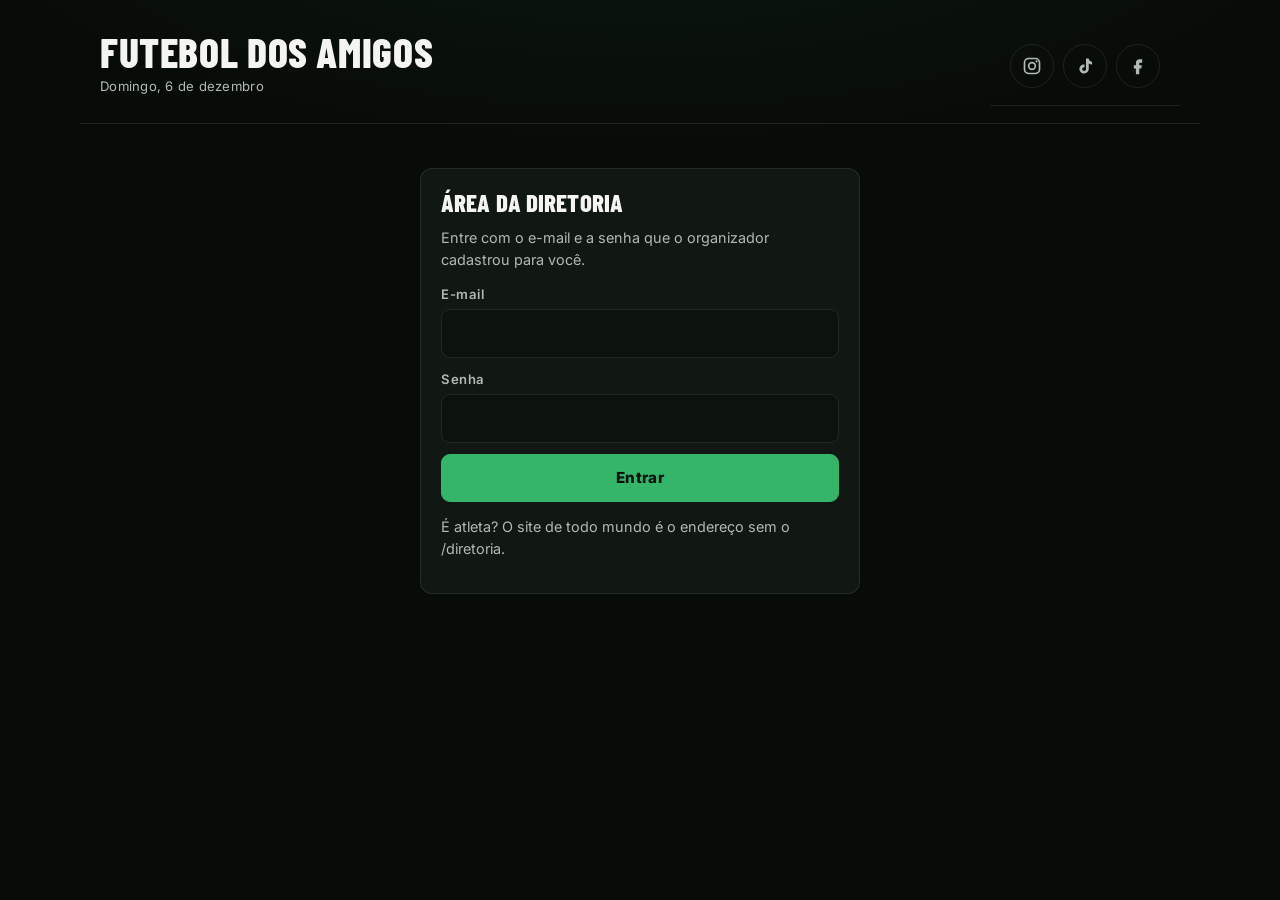
==== diretoria/index.html @ 2143565a "Redesign FDA Xavante public site" ====
<!doctype html>
<html lang="pt-BR"><head><meta charset="utf-8"><meta name="viewport" content="width=device-width, initial-scale=1, viewport-fit=cover"><link rel="preload" href="/fonts/barlow-condensed-latin-800-normal.woff2" as="font" type="font/woff2" crossorigin><meta name="description" content="Futebol dos Amigos, a pelada de domingo no Campo do Imperial, Xavante, Belford Roxo: avisos, jornal, ranking e times."><meta property="og:title" content="Futebol dos Amigos"><meta property="og:description" content="Pelada de domingo no Campo do Imperial, Xavante, Belford Roxo. Avisos, jornal, ranking e times."><meta name="theme-color" content="#080c10"><meta name="color-scheme" content="dark"><link rel="icon" type="image/png" sizes="32x32" href="/icon-32.png"><link rel="apple-touch-icon" href="/icon-180.png"><meta name="robots" content="noindex"><title>Diretoria · Futebol dos Amigos</title><link rel="stylesheet" href="/app.css"></head><body><div id="app"></div><script src="/config.js"></script><script>window.FDA_MODE="diretoria";</script><script src="/supabase.js"></script><script src="/app.js"></script></body></html>
---- app.css ----
/* Fontes próprias (subconjunto latino): sem pedir nada ao Google, funcionam mais rápido e sem conexão externa */
@font-face{font-family:'Inter';font-style:normal;font-weight:100 900;font-display:swap;src:url(/fonts/inter-latin-wght-normal.woff2) format('woff2');unicode-range:U+0000-00FF,U+0131,U+0152-0153,U+02BB-02BC,U+02C6,U+02DA,U+02DC,U+2000-206F,U+2074,U+20AC,U+2122,U+2191,U+2193,U+2212,U+2215,U+FEFF,U+FFFD}
@font-face{font-family:'Barlow Condensed';font-style:normal;font-weight:600;font-display:swap;src:url(/fonts/barlow-condensed-latin-600-normal.woff2) format('woff2');unicode-range:U+0000-00FF,U+0131,U+0152-0153,U+02BB-02BC,U+02C6,U+02DA,U+02DC,U+2000-206F,U+2074,U+20AC,U+2122,U+2191,U+2193,U+2212,U+2215,U+FEFF,U+FFFD}
@font-face{font-family:'Barlow Condensed';font-style:normal;font-weight:700;font-display:swap;src:url(/fonts/barlow-condensed-latin-700-normal.woff2) format('woff2');unicode-range:U+0000-00FF,U+0131,U+0152-0153,U+02BB-02BC,U+02C6,U+02DA,U+02DC,U+2000-206F,U+2074,U+20AC,U+2122,U+2191,U+2193,U+2212,U+2215,U+FEFF,U+FFFD}
@font-face{font-family:'Barlow Condensed';font-style:normal;font-weight:800;font-display:swap;src:url(/fonts/barlow-condensed-latin-800-normal.woff2) format('woff2');unicode-range:U+0000-00FF,U+0131,U+0152-0153,U+02BB-02BC,U+02C6,U+02DA,U+02DC,U+2000-206F,U+2074,U+20AC,U+2122,U+2191,U+2193,U+2212,U+2215,U+FEFF,U+FFFD}
/* ==========================================================================
   FUTEBOL DOS AMIGOS · DARK STADIUM ELITE
   Tema noturno de estádio. Mobile first (360–430px), toque mínimo de 44px.
   Seções: 1 Tokens · 2 Base · 3 Cabeçalho e abas · 4 Componentes · 5 Avisos
           6 Times · 7 Jornal · 8 Ranking · 9 Jogos/Súmula/Elenco · 10 Sorteio
           11 Votação · 12 Rodapé/crédito · 13 Sobreposições · 14 Desktop
   ========================================================================== */

/* 1 ─ TOKENS ─────────────────────────────────────────────────────────── */
:root{
  --bg-app:#080c10;--bg-surface:#111720;--bg-surface-elevated:#1a2330;--bg-field:#0c121a;
  --accent-green:#00E676;--accent-red:#FF334B;--team-green:#10B981;--accent-gold:#F59E0B;--accent-murcha:#FB923C;
  --text-primary:#FFFFFF;--text-secondary:#94A3B8;--text-muted:#8190A8;
  --border-glass:1px solid rgba(255,255,255,.08);--border-neon:1px solid rgba(0,230,118,.4);
  --line:rgba(255,255,255,.08);--line-2:rgba(255,255,255,.14);
  --glow-green:0 0 16px rgba(0,230,118,.2);--glow-gold:0 0 18px rgba(245,158,11,.28);
  --on-neon:#03140b;--warn:#FF8A99;--warn-bg:rgba(255,51,75,.12);--gold-bg:rgba(245,158,11,.12);
  --r-lg:16px;--r-md:12px;
  --display:'Barlow Condensed','Arial Narrow',sans-serif;
  --body:'Inter',system-ui,-apple-system,'Segoe UI',sans-serif;
  color-scheme:dark;
  box-sizing:border-box;padding-top:env(safe-area-inset-top,0px);padding-bottom:env(safe-area-inset-bottom,0px);
}

/* 2 ─ BASE ───────────────────────────────────────────────────────────── */
*,*::before,*::after{box-sizing:inherit}
html{scroll-behavior:smooth;scroll-padding-top:70px;-webkit-text-size-adjust:100%}
body{margin:0;color:var(--text-primary);font:400 16px/1.55 var(--body);-webkit-font-smoothing:antialiased;
  background:radial-gradient(120% 55% at 50% -12%,rgba(0,230,118,.11),transparent 62%),var(--bg-app);background-attachment:fixed}
#app{max-width:820px;margin:0 auto;padding-bottom:110px}
h1,h2,h3,h4{font-family:var(--display);margin:0;line-height:1.05;text-transform:uppercase;letter-spacing:.02em}
h2{font-size:1.55rem;font-weight:800}h3{font-size:1.2rem;font-weight:800}
h3::first-letter{text-transform:uppercase}
button,input,select,textarea{font:inherit;color:inherit}
a{color:inherit}
:focus-visible{outline:3px solid var(--accent-green);outline-offset:2px;border-radius:6px}
::selection{background:rgba(0,230,118,.35)}
main{padding:16px 14px 8px}
.num,.big,b,strong{font-variant-numeric:tabular-nums}
@media (prefers-reduced-motion:reduce){*,*::before,*::after{animation:none!important;transition:none!important;scroll-behavior:auto!important}}

/* 3 ─ CABEÇALHO E ABAS ───────────────────────────────────────────────── */
.top{position:relative;display:flex;align-items:center;justify-content:space-between;gap:12px;padding:18px 16px 14px}
.top-in{display:flex;align-items:center;gap:13px;min-width:0}
.logo{width:58px;height:auto;max-height:60px;object-fit:contain;flex:none;filter:drop-shadow(0 4px 14px rgba(0,230,118,.3))}
.logo.big{width:150px;max-height:none;display:block;margin:0 auto 10px}
.brand{min-width:0}
.top h1{font-size:clamp(1.55rem,7vw,2.4rem);font-weight:800;letter-spacing:.03em;line-height:.95}
.sub{margin:5px 0 0;color:var(--text-secondary);font-size:.82rem;letter-spacing:.02em}.sub::first-letter{text-transform:uppercase}
.social{display:flex;gap:9px;align-items:center}
.social.top{margin:0;flex:none}
.soc{display:inline-flex;align-items:center;justify-content:center;gap:8px;color:var(--text-primary);text-decoration:none;border-radius:99px;min-width:44px;height:44px;background:rgba(255,255,255,.06);border:var(--border-glass);transition:background .18s,transform .12s}
.soc svg{width:20px;height:20px}
.soc:hover,.soc:focus-visible{background:rgba(0,230,118,.16);border-color:rgba(0,230,118,.45)}
.soc:active{transform:scale(.96)}
.social.top .soc:nth-child(n+4){display:none}
.tabs{display:flex;gap:2px;position:sticky;top:env(safe-area-inset-top,0px);z-index:20;padding:6px 8px;overflow-x:auto;scrollbar-width:none;scroll-snap-type:x proximity;
  background:rgba(8,12,16,.88);backdrop-filter:blur(16px);-webkit-backdrop-filter:blur(16px);border-bottom:var(--border-glass);border-top:var(--border-glass)}
.tabs::-webkit-scrollbar{display:none}
.tabs button{flex:1 0 auto;scroll-snap-align:center;min-width:64px;min-height:56px;padding:6px 8px 7px;border:0;border-radius:var(--r-md);background:transparent;color:var(--text-secondary);cursor:pointer;
  display:flex;flex-direction:column;align-items:center;justify-content:center;gap:2px;line-height:1.1;position:relative;transition:background .18s,color .18s,transform .12s}
.tabs button:active{transform:scale(.97)}
.ti{font-size:1.25rem;line-height:1.2}
.tl{font:700 .95rem/1 var(--display);text-transform:uppercase;letter-spacing:.09em}
.tabs button[aria-current="page"]{color:var(--accent-green);background:rgba(0,230,118,.09)}
.tabs button[aria-current="page"]::after{content:"";position:absolute;left:18%;right:18%;bottom:3px;height:3px;border-radius:3px;background:var(--accent-green);box-shadow:0 0 10px rgba(0,230,118,.7)}
.badge{font:600 .7rem var(--body);padding:1px 6px;border-radius:99px;background:rgba(255,255,255,.12)}

/* 4 ─ COMPONENTES BASE ───────────────────────────────────────────────── */
.card{background:linear-gradient(180deg,rgba(255,255,255,.03),transparent 40%),var(--bg-surface);border:var(--border-glass);border-radius:var(--r-lg);padding:18px;margin-bottom:14px;box-shadow:0 10px 30px rgba(0,0,0,.25)}
.card h2{margin-bottom:12px;font-size:1.5rem}
.row-between{display:flex;align-items:baseline;justify-content:space-between;gap:10px;margin-bottom:6px}.row-between h2{margin-bottom:0}
.meta{color:var(--text-secondary);font-size:.9rem}
.hint{color:var(--text-secondary);font-size:.9rem;margin:6px 0 10px}
.warn{background:var(--warn-bg);color:var(--warn);padding:10px 14px;border-radius:var(--r-md);font-size:.92rem;margin:8px 0;border:1px solid rgba(255,51,75,.25)}
.ok{color:var(--accent-green);font-weight:600;margin:8px 0 0}
.empty{text-align:center;color:var(--text-secondary);padding:34px 16px;border:1px dashed var(--line-2);border-radius:var(--r-lg);margin-bottom:14px}
.center{text-align:center;margin:4px 0 10px}
.note-arr{background:rgba(245,158,11,.1);border:1px solid rgba(245,158,11,.3);border-radius:var(--r-md);padding:12px 14px;margin:12px 0;font-weight:500;font-size:.92rem;color:#FCD9A0}
input[type=text],input[type=search],input[type=time],input[type=number],input[type=date],input[type=month],input[type=url],input[type=email],input[type=password],select,textarea{
  background:var(--bg-field);border:var(--border-glass);border-radius:var(--r-md);padding:11px 14px;min-height:48px;width:100%;color:var(--text-primary);color-scheme:dark}
input::placeholder,textarea::placeholder{color:var(--text-muted)}
input:focus,select:focus,textarea:focus{outline:none;border-color:rgba(0,230,118,.6);box-shadow:0 0 0 3px rgba(0,230,118,.15)}
select{width:auto;padding-right:30px}
textarea{resize:vertical;display:block;margin-bottom:10px}
.field{display:flex;flex-direction:column;gap:5px;margin:11px 0}
.field>span{font-size:.82rem;color:var(--text-secondary);font-weight:600;letter-spacing:.04em}
.grid2{display:grid;grid-template-columns:1fr 1fr;gap:10px}
.addrow{display:grid;grid-template-columns:1fr auto;gap:8px}.addrow input{grid-column:1/-1}.addrow.one{grid-template-columns:1fr;margin-top:10px}
.btn{display:inline-flex;align-items:center;justify-content:center;gap:8px;border:var(--border-glass);background:var(--bg-surface-elevated);color:var(--text-primary);border-radius:var(--r-md);padding:10px 18px;min-height:48px;
  font:700 .95rem var(--body);cursor:pointer;text-decoration:none;transition:transform .12s,background .18s,box-shadow .18s,border-color .18s}
.btn:hover{border-color:var(--line-2)}
.btn:active{transform:scale(.98)}
.btn.sm{min-height:44px;padding:8px 14px;font-size:.88rem}
.btn.wide{width:100%}
.btn.primary{background:var(--accent-green);border-color:var(--accent-green);color:var(--on-neon);font-weight:800;letter-spacing:.02em;box-shadow:var(--glow-green)}
.btn.primary:hover{box-shadow:0 0 22px rgba(0,230,118,.4)}
.btn.danger{color:var(--warn);background:transparent;width:100%;border-color:rgba(255,51,75,.3)}.btn.danger.sure{background:var(--warn-bg)}
.btn:disabled{opacity:.45;cursor:not-allowed;box-shadow:none}
.btn.draw{width:100%;margin-top:16px;min-height:60px;background:linear-gradient(135deg,#00E676,#00c864);color:var(--on-neon);border:0;font:800 1.6rem var(--display);text-transform:uppercase;letter-spacing:.06em;box-shadow:0 0 26px rgba(0,230,118,.35)}
.btn.fin{background:var(--gold-bg);border-color:rgba(245,158,11,.5);color:#FCD9A0;margin-top:10px}
.btn.tiesave{margin-top:8px;min-height:54px}
a.btn.wide{display:flex}
label.btn{display:inline-flex}label.btn.wide{display:flex}
.link{border:0;background:none;color:var(--accent-green);font-weight:700;text-decoration:underline;cursor:pointer;min-height:44px;padding:0 4px}
.btnrow{display:flex;flex-wrap:wrap;gap:8px;margin-top:12px}.btnrow.tight{margin:4px 0 10px}
.del{border:0;background:transparent;color:var(--text-muted);min-width:44px;min-height:44px;border-radius:var(--r-md);cursor:pointer;font-size:1rem}
.del:hover{color:var(--warn)}.del.sure{color:var(--warn);background:var(--warn-bg);font-weight:700;padding:0 12px}
.danger-t{color:var(--warn)}.danger-t.sure{background:var(--warn-bg)}
.chips{display:flex;flex-wrap:wrap;gap:8px}
.chip{border:var(--border-glass);background:var(--bg-surface-elevated);border-radius:99px;padding:9px 16px;min-height:44px;cursor:pointer;font:600 .9rem var(--body);color:var(--text-secondary);transition:all .18s;white-space:nowrap}
.chip small{color:var(--text-muted);font-size:.72rem}
.chip[aria-pressed="true"]{background:var(--accent-green);border-color:var(--accent-green);color:var(--on-neon);box-shadow:var(--glow-green)}
.chip[aria-pressed="true"] small{color:var(--on-neon);opacity:.75}
.chip.reserva[aria-pressed="true"]{background:#475569;border-color:#475569;color:#fff;box-shadow:none}
.cn{display:inline-block;font-size:.72rem;font-weight:800;background:rgba(0,0,0,.25);border-radius:99px;padding:0 6px;margin-right:6px}
.setting{display:flex;align-items:center;justify-content:space-between;gap:12px;padding:12px 0;border-top:var(--border-glass)}
.stepper{display:flex;align-items:center;border:var(--border-glass);border-radius:var(--r-md);overflow:hidden;background:var(--bg-field)}
.stepper button{border:0;background:var(--bg-surface-elevated);width:48px;height:48px;font-size:1.4rem;cursor:pointer;color:var(--text-primary)}
.stepper button:disabled{opacity:.3}.stepper output{min-width:44px;text-align:center;font:800 1.5rem var(--display)}
.stepper.sm button{width:44px;height:44px}.stepper.sm output{min-width:34px;font-size:1.25rem}
.sw{appearance:none;-webkit-appearance:none;width:54px;height:32px;border-radius:99px;background:#2a3544;position:relative;cursor:pointer;flex:none;margin:0;transition:background .2s}
.sw::after{content:"";position:absolute;top:3px;left:3px;width:26px;height:26px;border-radius:50%;background:#fff;transition:transform .2s}
.sw:checked{background:var(--accent-green)}.sw:checked::after{transform:translateX(22px)}
.mini{display:inline-flex;align-items:center;gap:8px;color:var(--text-secondary);font-size:.9rem;margin-top:10px;cursor:pointer;min-height:44px}
.banner{margin:12px 14px 0;padding:12px 14px;border-radius:var(--r-md);background:var(--gold-bg);border:1px solid rgba(245,158,11,.35);display:flex;flex-wrap:wrap;align-items:center;justify-content:space-between;gap:8px;font-size:.9rem}
.banner.muted{background:var(--bg-surface);border:var(--border-glass);color:var(--text-secondary)}
.banner.dir{display:flex;justify-content:space-between;align-items:center}
.banner .link{padding:0}
/* avatares */
.av{border-radius:50%;object-fit:cover;flex:none;display:inline-flex;align-items:center;justify-content:center;background:var(--bg-surface-elevated)}
.av.ini{background:hsl(var(--h,140) 40% 32%);color:#fff;font-family:var(--display);font-weight:800;letter-spacing:.02em}
.av.empty-av{background:var(--bg-surface-elevated);color:var(--text-muted);font-size:2rem}
.avbtn{position:relative;border:0;background:none;padding:0;cursor:pointer;border-radius:50%;flex:none;display:inline-flex}
.avcam{position:absolute;right:-4px;bottom:-4px;font-size:.7rem;background:var(--bg-surface-elevated);border:var(--border-glass);border-radius:50%;width:22px;height:22px;display:flex;align-items:center;justify-content:center}
.phmenu{display:flex;gap:6px;flex-basis:100%;order:3}
.sheet{display:flex;flex-direction:column;align-items:center;gap:10px;text-align:center;max-width:360px}
.sheet .av{box-shadow:0 0 0 4px var(--accent-green),0 0 26px rgba(0,230,118,.4)}.sheet .hint{margin:0}
/* estrelas (só diretoria) */
.stars{position:relative;display:inline-block;font-size:24px;line-height:1;white-space:nowrap}
.s-bg{color:#2a3544}.s-fg{position:absolute;left:0;top:0;overflow:hidden;color:var(--accent-gold)}
.s-hits{position:absolute;inset:-8px 0;display:grid;grid-template-columns:repeat(5,1fr)}.s-hits button{border:0;background:transparent;cursor:pointer;padding:0;min-width:0}
.snum{font-variant-numeric:tabular-nums;color:var(--text-secondary);font-size:.85rem;width:2em}
.sv{font-variant-numeric:tabular-nums;color:var(--accent-gold);font-size:.88rem;font-weight:700;min-width:3em;text-align:right}
.filepick{position:relative;overflow:hidden;display:inline-flex;align-items:center;justify-content:center;cursor:pointer}
.filepick.wide{display:flex}
.filepick input{position:absolute;inset:0;width:100%;height:100%;opacity:0;cursor:pointer;font-size:200px}
.filepick:focus-within{outline:3px solid var(--accent-green);outline-offset:2px}
.pastezone{width:100%;border:2px dashed var(--line-2);border-radius:var(--r-md);padding:12px;font-size:.9rem;color:var(--text-secondary);text-align:center;background:var(--bg-field);min-height:54px;outline:none;caret-color:transparent;-webkit-user-select:text;user-select:text}
.pastezone:focus{border-color:var(--accent-green);color:var(--text-primary)}
.loading{display:flex;flex-direction:column;align-items:center;gap:10px;padding:70px 0;color:var(--text-secondary);font-size:1.1rem}
.ball{font-size:2.6rem;animation:quica 1s ease-in-out infinite}@keyframes quica{50%{transform:translateY(-14px)}}
.center-card{max-width:440px;margin:24px auto}.center-card p{margin:6px 0 12px}
.kick-s{font:700 .75rem var(--display);letter-spacing:.2em;text-transform:uppercase;color:var(--accent-green)}

/* 5 ─ AVISOS · MATCH CENTER ──────────────────────────────────────────── */
.mc{position:relative;overflow:hidden;border-radius:22px;padding:20px 16px 18px;margin-bottom:14px;border:var(--border-neon);
  background:radial-gradient(90% 70% at 50% 0%,rgba(0,230,118,.14),transparent 70%),linear-gradient(165deg,#13202b 0%,#0a1016 70%);box-shadow:0 14px 40px rgba(0,0,0,.45),var(--glow-green)}
.mc::before{content:"";position:absolute;inset:0;background:repeating-linear-gradient(90deg,transparent 0 46px,rgba(255,255,255,.018) 46px 92px);pointer-events:none}
.mc>*{position:relative}
.mc-status{display:inline-flex;align-items:center;gap:9px;padding:8px 14px;border-radius:99px;border:var(--border-neon);background:rgba(0,230,118,.09);color:var(--accent-green);
  font:700 .8rem/1 var(--display);letter-spacing:.15em;text-transform:uppercase;box-shadow:var(--glow-green)}
.mc-status i{width:9px;height:9px;border-radius:50%;background:var(--accent-green);box-shadow:0 0 10px var(--accent-green);animation:pulse 1.6s ease-in-out infinite}
@keyframes pulse{50%{opacity:.35;transform:scale(.8)}}
.duel{display:grid;grid-template-columns:1fr 70px 1fr;align-items:center;gap:6px;margin-top:22px}
.duel .side{text-align:center;min-width:0}
.shirt{width:min(26vw,104px);height:auto;margin:0 auto;filter:drop-shadow(0 8px 14px rgba(0,0,0,.5))}
.duel .tn{font:800 1.85rem/1 var(--display);text-transform:uppercase;margin-top:8px;letter-spacing:.04em}
.duel .tn.r{color:var(--accent-red)}.duel .tn.g{color:var(--team-green)}
.seal{display:inline-block;margin-top:9px;font:700 .68rem/1.15 var(--display);letter-spacing:.11em;text-transform:uppercase;padding:6px 9px;border-radius:99px;background:rgba(255,255,255,.07);color:var(--text-secondary);border:var(--border-glass);max-width:100%}
.seal.gold{color:#FDD58A;background:var(--gold-bg);border-color:rgba(245,158,11,.5);box-shadow:var(--glow-gold)}
.seal.green{color:var(--accent-green);background:rgba(0,230,118,.09);border-color:rgba(0,230,118,.35)}
.vsb{width:66px;height:66px;border-radius:50%;margin:0 auto;display:flex;flex-direction:column;align-items:center;justify-content:center;border:var(--border-neon);
  background:radial-gradient(circle,rgba(0,230,118,.22),rgba(0,230,118,.04));color:var(--accent-green);box-shadow:0 0 28px rgba(0,230,118,.28)}
.vsb b{font:800 1.5rem/1 var(--display);letter-spacing:.06em}.vsb small{font:700 .64rem var(--display);letter-spacing:.08em;color:var(--text-secondary);margin-top:1px}
.countdown{display:flex;justify-content:center;gap:8px;margin-top:22px}
.cd{flex:1;max-width:84px;background:rgba(255,255,255,.05);border:var(--border-glass);border-radius:var(--r-md);padding:10px 4px 8px;text-align:center}
.cd b{display:block;font:800 2.15rem/1 var(--display);letter-spacing:.02em}
.cd span{font:600 .62rem var(--body);letter-spacing:.14em;text-transform:uppercase;color:var(--text-muted)}
.cd-l{text-align:center;margin:0 0 -10px;color:var(--text-secondary);font-size:.74rem;letter-spacing:.14em;text-transform:uppercase;margin-top:20px}
.live{margin-top:22px;text-align:center;font:800 1.5rem var(--display);letter-spacing:.08em;text-transform:uppercase;color:var(--accent-green);text-shadow:0 0 18px rgba(0,230,118,.6)}
.live-dot{display:inline-block;width:11px;height:11px;border-radius:50%;background:var(--accent-green);margin-right:10px;animation:pulse 1.2s infinite;box-shadow:0 0 12px var(--accent-green)}
.ficha h2,.field-card .fc-txt h2{font-size:1.5rem}
.tline{display:grid;grid-template-columns:1fr minmax(28px,1fr) 1fr;align-items:start;gap:6px;margin-top:6px}
.tl-n{text-align:center}
.tl-n b{display:block;font:800 2.6rem/1 var(--display);letter-spacing:.02em;color:var(--text-primary)}
.tl-n:last-child b{color:var(--accent-green);text-shadow:0 0 16px rgba(0,230,118,.45)}
.tl-n span{display:block;margin-top:4px;color:var(--text-secondary);font-size:.78rem;letter-spacing:.06em;text-transform:uppercase}
.tl-bar{height:2px;margin-top:22px;background:repeating-linear-gradient(90deg,var(--text-muted) 0 6px,transparent 6px 12px);position:relative}
.tl-bar::after{content:"";position:absolute;right:-2px;top:-5px;border:6px solid transparent;border-left:9px solid var(--accent-green)}
.field-card{padding:16px}.field-card.alt{border:2px solid var(--accent-murcha);box-shadow:0 0 20px rgba(251,146,60,.2)}
.alert{background:rgba(251,146,60,.14);color:#FDBA8C;font-weight:700;border-radius:var(--r-md);padding:12px 14px;margin:0 0 12px;font-size:1rem;border:1px solid rgba(251,146,60,.4)}
.fc-row{display:flex;gap:14px;align-items:center;margin-bottom:14px}
.fc-photo{width:96px;height:76px;border-radius:var(--r-md);object-fit:cover;flex:none;border:var(--border-glass)}
.ph-empty{display:flex;align-items:center;justify-content:center;background:rgba(0,230,118,.08);font-size:2.1rem}
.fc-txt small{color:var(--accent-green);font:700 .74rem var(--display);letter-spacing:.18em;text-transform:uppercase}
.fc-txt h2{margin:3px 0 3px}.fc-txt p{margin:0;color:var(--text-secondary)}
.field-pick{margin-top:6px}
.fp-btns{display:grid;grid-template-columns:1fr 1fr;gap:8px;margin-bottom:10px}
.fp{display:flex;flex-direction:column;align-items:center;gap:2px;border:var(--border-glass);background:var(--bg-surface-elevated);border-radius:var(--r-md);padding:12px 6px;cursor:pointer;min-height:64px}
.fp strong{font:800 1.3rem var(--display);text-transform:uppercase}.fp span{font-size:.8rem;color:var(--text-secondary)}
.fp.on{border-color:var(--accent-green);background:rgba(0,230,118,.12);box-shadow:var(--glow-green)}
.due{display:flex;align-items:center;justify-content:space-between;gap:12px}
.due h2{margin-bottom:4px}.due p{margin:0;color:var(--text-secondary);font-size:.92rem}
.due-box{display:flex;flex-direction:column;align-items:center;background:rgba(0,230,118,.08);border:var(--border-neon);border-radius:var(--r-md);padding:9px 16px;flex:none}
.due-box .big{font:800 1.9rem/1 var(--display);color:var(--accent-green)}.due-box span:not(.big){font-size:.76rem;color:var(--text-secondary)}
.due.soon .due-box{background:var(--warn-bg);border-color:rgba(255,51,75,.5)}.due.soon .due-box .big{color:var(--warn)}
.notices{list-style:none;margin:0;padding:0}
.notices li{display:flex;align-items:flex-start;gap:12px;padding:13px 0;border-top:var(--border-glass);line-height:1.45}
.notices li:first-child{border-top:0}.nb{flex:none}
.ntext{flex:1;border-color:transparent!important;background:transparent!important;padding-left:2px!important;resize:none;margin:0!important;min-height:0!important;line-height:1.35}
.ntext:focus{background:var(--bg-field)!important;border-color:var(--line-2)!important}
.cfg summary{cursor:pointer;font-weight:700;color:var(--accent-green);min-height:44px;display:flex;align-items:center}.cfg[open] summary{margin-bottom:10px}
.fset{border:var(--border-glass);border-radius:var(--r-md);padding:6px 12px 2px;margin:10px 0}.fset legend{font-weight:700;color:var(--accent-green);padding:0 6px}
.ident{display:grid;grid-template-columns:1fr 1fr;gap:10px;margin:18px 0 10px}
.ident>div{background:var(--bg-surface);border:var(--border-glass);border-radius:var(--r-lg);padding:20px 12px 16px;text-align:center;position:relative;overflow:hidden}
.ident>div::before{content:"";position:absolute;left:30%;right:30%;top:0;height:2px;background:linear-gradient(90deg,transparent,var(--accent-green),transparent)}
.ident b{display:block;font:800 3rem/1 var(--display);color:var(--text-primary)}.ident b.txt{font-size:1.75rem;padding-top:10px;line-height:1.05;color:var(--accent-green)}
.ident span{display:block;margin-top:7px;font:600 .7rem var(--body);letter-spacing:.14em;text-transform:uppercase;color:var(--text-muted)}
.teaser{display:flex;align-items:center;gap:14px;width:100%;text-align:left;background:linear-gradient(135deg,rgba(245,158,11,.14),rgba(245,158,11,.04));border:1px solid rgba(245,158,11,.45);border-radius:var(--r-lg);padding:12px;margin-bottom:14px;cursor:pointer;box-shadow:var(--glow-gold);min-height:76px}
.teaser img{width:92px;height:70px;object-fit:cover;border-radius:10px;flex:none}
.tt{display:flex;flex-direction:column;gap:3px;min-width:0}
.tt small{color:var(--accent-gold);font:700 .72rem var(--display);letter-spacing:.18em;text-transform:uppercase}
.tt strong{font:800 1.3rem/1.05 var(--display);text-transform:uppercase}.tt span{font-size:.86rem;color:var(--text-secondary)}.tt .more{color:var(--accent-green);font-weight:700}

/* 6 ─ TIMES (ESCALAÇÃO E CAMPINHO) ───────────────────────────────────── */
.tweek{border:var(--border-neon);box-shadow:var(--glow-green)}
.tweek h2{font-size:1.6rem}.tw-sub{margin:2px 0 10px;color:var(--text-secondary);font-size:.9rem}.warn-t{color:var(--accent-murcha)}
.find{position:relative}
.find input{padding-left:46px;min-height:52px;font-size:1rem;background:var(--bg-field) url("data:image/svg+xml,%3Csvg xmlns='http://www.w3.org/2000/svg' viewBox='0 0 24 24' fill='none' stroke='%2394A3B8' stroke-width='2' stroke-linecap='round'%3E%3Ccircle cx='11' cy='11' r='6.5'/%3E%3Cpath d='M16 16l4.5 4.5'/%3E%3C/svg%3E") no-repeat 14px center/22px}
.find-res{display:flex;align-items:center;gap:8px;flex-wrap:wrap;background:linear-gradient(135deg,rgba(0,230,118,.16),rgba(0,230,118,.05));border:var(--border-neon);border-left:5px solid var(--bib,var(--accent-green));
  border-radius:var(--r-md);padding:13px 16px;font-size:1.02rem;margin:6px 0 12px;box-shadow:var(--glow-green);line-height:1.4}
.find-res strong{font:800 1.25rem var(--display);letter-spacing:.06em;color:var(--accent-green)}
.find-res.none{background:var(--warn-bg);border-color:rgba(255,51,75,.4);box-shadow:none;color:var(--warn);font-size:.95rem}
.vtoggle,.seg2{display:grid;grid-template-columns:1fr 1fr;gap:4px;padding:4px;background:var(--bg-field);border:var(--border-glass);border-radius:var(--r-md);margin:12px 0}
.vtoggle button,.seg2 button{border:0;background:transparent;color:var(--text-secondary);border-radius:9px;min-height:46px;font:700 .86rem var(--body);cursor:pointer;transition:all .18s}
.vtoggle button[aria-pressed="true"],.seg2 button[aria-pressed="true"]{background:var(--accent-green);color:var(--on-neon);box-shadow:var(--glow-green)}
.seg2 button[data-i="0"][aria-pressed="true"]{background:var(--accent-red);color:#fff;box-shadow:0 0 16px rgba(255,51,75,.35)}
.seg2 button[data-i="1"][aria-pressed="true"]{background:var(--team-green);color:var(--on-neon);box-shadow:0 0 16px rgba(16,185,129,.35)}
.tw-grid{display:grid;grid-template-columns:1fr 1fr;gap:10px}
.tw-team{border-radius:14px;overflow:hidden;border:var(--border-glass);background:var(--bg-surface);min-width:0}
.tw-h{display:flex;align-items:baseline;justify-content:space-between;gap:6px;padding:11px 12px;font:800 1.45rem/1 var(--display);text-transform:uppercase;letter-spacing:.05em;color:var(--bibt,#fff);background:var(--bib);background:linear-gradient(135deg,var(--bib),color-mix(in srgb,var(--bib) 60%,#000))}
.tw-h small{font:600 .74rem var(--body);opacity:.92;letter-spacing:.02em;text-transform:none}
.tw-team ul{list-style:none;margin:0;padding:4px 10px 8px}
.tw-team li{display:flex;align-items:center;gap:9px;padding:8px 2px;border-bottom:var(--border-glass);font-size:.93rem;font-weight:500;line-height:1.25;min-height:44px}
.tw-team li:last-child{border-bottom:0}
.tw-team li small{color:var(--text-muted);font-size:.68rem;text-transform:uppercase;letter-spacing:.08em}
.tw-team li.me{background:linear-gradient(90deg,rgba(0,230,118,.22),rgba(0,230,118,.04));box-shadow:inset 3px 0 0 var(--accent-green);font-weight:700;border-radius:8px;padding-left:8px}
.tw-team li .av{width:30px;height:30px;font-size:.72rem}
.tw-team li .nm{flex:1;min-width:0;overflow:hidden;text-overflow:ellipsis}
.tw-grid.full{grid-template-columns:1fr;gap:14px}
.tw-grid.full li{font-size:1rem}
.sec{border-top:var(--border-glass)}.sec:first-of-type{border-top:0}
.sec-t{display:flex;align-items:center;gap:8px;padding:11px 12px 2px;font:800 .92rem var(--display);letter-spacing:.12em;text-transform:uppercase;color:var(--text-secondary)}
.sec-t em{margin-left:auto;font:700 .75rem var(--body);font-style:normal;background:rgba(255,255,255,.08);border-radius:99px;padding:2px 9px;color:var(--text-primary)}
.pb{display:inline-block;margin-left:auto;font:800 .7rem/1 var(--display);letter-spacing:.12em;text-transform:uppercase;padding:5px 8px;border-radius:7px;flex:none}
.pb-g{color:#1a1200;background:#FACC15}.pb-d{color:#fff;background:#2563EB}.pb-m{color:var(--on-neon);background:#22C55E}.pb-a{color:#fff;background:#E11D48}
.tw-team li .pb{margin-left:auto}
/* campinho tático */
.pitch-x{position:relative;border-radius:18px;overflow:hidden;border:2px solid rgba(255,255,255,.14);margin-top:4px;min-height:560px;
  background:repeating-linear-gradient(180deg,#0f4a2a 0 44px,#0c4124 44px 88px);box-shadow:inset 0 0 60px rgba(0,0,0,.45),0 10px 30px rgba(0,0,0,.35)}
.pitch-x .lines{position:absolute;inset:0;width:100%;height:100%}
.pitch-x .lines *{fill:none;stroke:rgba(255,255,255,.75);stroke-width:.6;vector-effect:non-scaling-stroke}
.pitch-x .lines .dotc{fill:rgba(255,255,255,.8);stroke:none}
.prow{position:relative;display:flex;flex-wrap:wrap;justify-content:center;gap:10px 8px;padding:0 8px}
.prows{position:relative;display:flex;flex-direction:column;justify-content:space-around;gap:14px;min-height:560px;padding:26px 6px 22px}
.mk{display:flex;flex-direction:column;align-items:center;gap:4px;width:66px;text-align:center}
.mk .av{width:42px;height:42px;font-size:.85rem;border:2px solid rgba(255,255,255,.85);box-shadow:0 4px 10px rgba(0,0,0,.5);background:var(--bib)}
.mk .av.ini{background:var(--bib);color:#fff}
.mk small{font:600 .68rem/1.1 var(--body);color:#fff;text-shadow:0 1px 3px rgba(0,0,0,.9);max-width:66px;overflow:hidden;text-overflow:ellipsis;white-space:nowrap}
.mk.me .av{border-color:var(--accent-green);box-shadow:0 0 0 3px rgba(0,230,118,.45),0 0 20px var(--accent-green);transform:scale(1.15)}
.mk.me small{color:var(--accent-green);font-weight:800}
.xs-l{margin-top:12px;padding:12px;border:var(--border-glass);border-radius:var(--r-md);background:var(--bg-surface)}
.xs-l b{display:block;font:800 .85rem var(--display);letter-spacing:.12em;text-transform:uppercase;color:var(--text-secondary);margin-bottom:8px}

/* 7 ─ JORNAL (GAZETA DA PELADA) ──────────────────────────────────────── */
.jfil{background:transparent;border:0;padding:0;margin-bottom:14px}
.catpick{display:flex;gap:8px;overflow-x:auto;scrollbar-width:none;padding:2px 2px 6px;margin:0 -14px;padding-left:14px;padding-right:14px;scroll-snap-type:x proximity}
.catpick::-webkit-scrollbar{display:none}.catpick .chip{flex:none;scroll-snap-align:start}
.jfil select{width:100%;min-height:48px}
.mes-h{margin:22px 4px 12px;font-size:1.4rem;color:var(--text-primary);display:flex;align-items:center;gap:10px}
.mes-h::after{content:"";flex:1;height:1px;background:linear-gradient(90deg,var(--line-2),transparent)}
.big-add{margin-bottom:14px;min-height:54px}
.post{background:var(--bg-surface);border:var(--border-glass);border-radius:20px;overflow:hidden;margin-bottom:16px;box-shadow:0 10px 30px rgba(0,0,0,.3)}
.gallery{display:grid;gap:3px;background:#05080b;padding:10px;border-bottom:var(--border-glass)}
.gallery.n1{grid-template-columns:1fr}.gallery.n2{grid-template-columns:1fr 1fr}.gallery.n3{grid-template-columns:repeat(3,1fr)}
.gallery .ph{border:0;padding:0;background:#05080b;cursor:zoom-in;display:block;border-radius:12px;overflow:hidden;min-height:44px}
.gallery img{width:100%;display:block;object-fit:cover;aspect-ratio:4/3}
.gallery.n1 img{aspect-ratio:auto;max-height:480px;object-fit:contain;background:#05080b}
.post-in{padding:16px 18px 18px}
.kicker{display:flex;flex-wrap:wrap;align-items:center;gap:6px 10px;margin:0 0 10px;font-size:.78rem;color:var(--text-secondary)}
.cat{display:inline-flex;align-items:center;gap:5px;border-radius:99px;padding:5px 11px;font:800 .7rem/1 var(--display);letter-spacing:.12em;text-transform:uppercase;background:rgba(255,255,255,.09);color:var(--text-primary)}
.cat-craque{background:var(--gold-bg);color:#FDD58A;border:1px solid rgba(245,158,11,.5)}
.cat-murcha{background:rgba(251,146,60,.14);color:#FDBA8C;border:1px solid rgba(251,146,60,.45)}
.cat-campeao{background:rgba(255,51,75,.14);color:#FF8A99;border:1px solid rgba(255,51,75,.45)}
.cat-noticia{background:rgba(59,130,246,.15);color:#93C5FD;border:1px solid rgba(59,130,246,.45)}
.cat-resultado{background:rgba(0,230,118,.12);color:var(--accent-green);border:1px solid rgba(0,230,118,.4)}
.cat-campanha{background:var(--gold-bg);color:#FDD58A;border:1px solid rgba(245,158,11,.5)}
.kicker .when{font-weight:600;color:var(--text-secondary)}.kicker .by{color:var(--text-muted)}.kicker .by::before{content:"·";margin-right:10px}
.kicker .pin{font-weight:700;color:var(--accent-gold)}
.post h2{font-size:1.85rem;margin-bottom:8px;line-height:1.02}
.pbody p{margin:0 0 10px;color:#CBD5E1;line-height:1.6}
.links{display:flex;flex-wrap:wrap;gap:8px;margin:8px 0}.links a{text-decoration:none}
.post.hero{border:1px solid rgba(245,158,11,.55);box-shadow:var(--glow-gold),0 10px 30px rgba(0,0,0,.35);background:linear-gradient(180deg,rgba(245,158,11,.07),transparent 45%),var(--bg-surface)}
.hero-badge{display:flex;align-items:center;gap:8px;padding:10px 16px;background:linear-gradient(90deg,#F59E0B,#D97706);color:#1a1000;font:800 .8rem/1 var(--display);letter-spacing:.16em;text-transform:uppercase}
.post.hero .gallery{background:#05080b;border-top:0}
.post.hero h2{font-size:2.1rem}
.camp{background:rgba(0,0,0,.25);border:var(--border-glass);border-radius:var(--r-lg);padding:14px;margin:12px 0 6px}
.camp-row{display:flex;justify-content:space-between;align-items:center;margin-bottom:12px}
.camp-price{display:block;font:800 3rem/1 var(--display);color:var(--accent-gold);text-shadow:0 0 22px rgba(245,158,11,.4);letter-spacing:.01em}
.camp-dl{display:block;font-size:.88rem;color:var(--text-secondary);margin-top:3px}.camp-dl.soon{color:var(--warn);font-weight:700}
.pix{display:flex;align-items:center;gap:8px;flex-wrap:wrap;background:var(--bg-field);border:1px dashed var(--line-2);border-radius:var(--r-md);padding:9px 12px;margin-bottom:10px}
.pix span{font-size:.74rem;color:var(--text-muted);font-weight:800;letter-spacing:.12em}.pix strong{flex:1;font-variant-numeric:tabular-nums;letter-spacing:.03em}
.camp .btn.primary{margin-bottom:8px;min-height:54px}
.orders{margin-top:10px}.orders summary{cursor:pointer;font-weight:700;color:var(--accent-green);padding:6px 0;min-height:44px;display:flex;align-items:center}
.olist{list-style:none;margin:6px 0;padding:0}.olist li{display:flex;align-items:center;gap:8px;padding:10px 0;border-top:var(--border-glass)}
.onm{flex:1;display:flex;flex-direction:column;font-weight:600;line-height:1.2}.onm small{font-weight:400;color:var(--text-secondary);font-size:.82rem}
.paid{border:var(--border-glass);background:var(--bg-surface-elevated);border-radius:99px;padding:6px 14px;min-height:36px;font-size:.8rem;font-weight:700;color:var(--warn);cursor:pointer}
.paid.on{background:rgba(0,230,118,.16);border-color:rgba(0,230,118,.5);color:var(--accent-green)}span.paid{cursor:default}
.ordform{display:grid;grid-template-columns:1fr 1fr;gap:8px;margin-top:8px}.ordform input:first-child{grid-column:1/-1}.ordform .btn{grid-column:1/-1}.ordform>*{min-width:0;width:100%}
.arquivo{background:var(--bg-surface);border:var(--border-glass);border-radius:var(--r-lg);padding:6px 14px;margin:12px 0}
.arquivo summary{cursor:pointer;font:800 1.1rem var(--display);text-transform:uppercase;letter-spacing:.06em;color:var(--accent-green);min-height:52px;display:flex;align-items:center}
.arquivo[open] summary{margin-bottom:10px}
.editor textarea{min-height:160px}
.thumbs{display:flex;flex-wrap:wrap;gap:8px}
.thumb{position:relative;width:88px;height:88px;border-radius:var(--r-md);overflow:hidden;background:var(--bg-field)}.thumb img{width:100%;height:100%;object-fit:cover}
.thumb button{position:absolute;top:4px;right:4px;border:0;border-radius:50%;width:30px;height:30px;background:rgba(0,0,0,.7);color:#fff;cursor:pointer}
.thumb.add{border:2px dashed var(--line-2);color:var(--accent-green);font-weight:700;cursor:pointer;display:flex;align-items:center;justify-content:center}
.linkrow{display:flex;align-items:center;justify-content:space-between;gap:8px;padding:4px 0;font-size:.92rem;word-break:break-all}
.lb{flex-direction:column;gap:12px;background:rgba(0,0,0,.92)}.lb img{max-width:100%;max-height:80vh;object-fit:contain;border-radius:10px}.lbnav{display:flex;align-items:center;gap:10px;color:#fff}

/* 8 ─ RANKING (HALL DA FAMA) ─────────────────────────────────────────── */
.period{position:relative;display:grid;grid-template-columns:1fr 1fr;gap:4px;padding:4px;background:var(--bg-field);border:var(--border-glass);border-radius:14px;margin-bottom:14px}
.period button{border:0;background:transparent;border-radius:10px;min-height:48px;font:800 .92rem var(--display);letter-spacing:.1em;text-transform:uppercase;cursor:pointer;color:var(--text-secondary);transition:all .22s}
.period button[aria-pressed="true"]{background:var(--accent-green);color:var(--on-neon);box-shadow:var(--glow-green)}
.period.sm{margin:4px 0 8px}
.scoreboard{border-radius:20px;padding:16px 14px 14px;margin-bottom:14px;background:linear-gradient(180deg,#1c2229,#0d1116);border:2px solid #2a323c;box-shadow:inset 0 0 40px rgba(0,0,0,.6),0 12px 34px rgba(0,0,0,.45);position:relative;overflow:hidden}
.scoreboard::before{content:"";position:absolute;inset:0;background:repeating-linear-gradient(180deg,transparent 0 3px,rgba(255,255,255,.025) 3px 4px);pointer-events:none}
.sbd-h{display:flex;justify-content:space-between;gap:8px;font:700 .72rem var(--display);letter-spacing:.16em;text-transform:uppercase;color:var(--text-secondary);position:relative}
.sbd-m{display:grid;grid-template-columns:1fr auto 1fr;align-items:center;gap:6px;margin-top:10px;position:relative}
.sbd-t{text-align:center}
.sbd-t i{display:block;height:5px;border-radius:5px;background:var(--bib);margin:0 auto 10px;width:70%}
.sbd-t span{display:block;font:700 .95rem var(--display);letter-spacing:.14em;text-transform:uppercase;color:var(--text-secondary)}
.sbd-t b{display:block;font:800 5.6rem/.9 var(--display);color:#E2E8F0;letter-spacing:-.01em}
.sbd-t.win b{color:var(--accent-green);text-shadow:0 0 14px rgba(0,230,118,.85),0 0 40px rgba(0,230,118,.45)}
.sbd-t.win span{color:var(--text-primary)}
.sbd-x{font:700 2.4rem var(--display);color:var(--text-muted);padding-top:26px}
.sbd-f{margin-top:12px;text-align:center;font-size:.85rem;color:var(--text-secondary);position:relative}
.sbd-f strong{color:var(--accent-green)}
.awards{display:grid;grid-template-columns:1fr 1fr;gap:12px;margin-bottom:14px}
.award{position:relative;display:flex;flex-direction:column;align-items:center;gap:8px;border-radius:20px;padding:22px 10px 16px;text-align:center;background:linear-gradient(180deg,rgba(255,255,255,.05),rgba(255,255,255,.01)),var(--bg-surface);overflow:hidden;border:1px solid var(--line-2)}
.award::before{content:"";position:absolute;inset:0;background:radial-gradient(80% 60% at 50% 0%,var(--aw,rgba(255,255,255,.1)),transparent 70%);pointer-events:none}
.award.cheia{--aw:rgba(245,158,11,.3);border:2px solid var(--accent-gold);box-shadow:var(--glow-gold),inset 0 0 30px rgba(245,158,11,.08)}
.award.murcha{--aw:rgba(251,146,60,.26);border:2px solid var(--accent-murcha);box-shadow:0 0 18px rgba(251,146,60,.22)}
.award .ribbon{position:relative;font:800 .68rem/1.15 var(--display);letter-spacing:.15em;text-transform:uppercase;padding:6px 10px;border-radius:99px}
.award.cheia .ribbon{background:var(--accent-gold);color:#1a1000}.award.murcha .ribbon{background:var(--accent-murcha);color:#1f0d00}
.award .ring{position:relative;margin-top:4px}
.award .av{box-shadow:0 0 0 3px var(--accent-gold),0 8px 24px rgba(0,0,0,.5)}.award.murcha .av{box-shadow:0 0 0 3px var(--accent-murcha),0 8px 24px rgba(0,0,0,.5)}
.award .crown{position:absolute;right:-12px;top:-14px;font-size:1.6rem;font-style:normal;filter:drop-shadow(0 3px 6px rgba(0,0,0,.6));transform:rotate(14deg)}
.award strong{position:relative;font:800 1.7rem/1 var(--display);text-transform:uppercase;letter-spacing:.03em}
.award .stat{position:relative;font:700 .8rem var(--body);color:#FDD58A}
.award.murcha .stat{color:#FDBA8C}
.award .why{position:relative;margin:0;font-size:.78rem;line-height:1.4;color:var(--text-secondary);display:-webkit-box;-webkit-line-clamp:4;-webkit-box-orient:vertical;overflow:hidden}
.award .al{font-size:.85rem;color:var(--text-secondary)}
.art{margin:10px 2px;font-size:.92rem;color:var(--text-secondary)}.art strong{color:var(--text-primary)}
.week{background:var(--bg-surface);border:var(--border-glass);border-radius:var(--r-lg);padding:18px 16px;margin-bottom:14px;text-align:center}
.sub2{margin:2px 0 12px;color:var(--text-secondary)}.sub2::first-letter{text-transform:uppercase}
.retro-bar{display:flex;height:18px;border-radius:99px;overflow:hidden;background:#222b36;gap:3px}
.retro-bar i{display:block;min-width:0;transition:flex .4s}.retro-bar .r{background:linear-gradient(90deg,#FF334B,#ff5a6d)}.retro-bar .e{background:#64748B}.retro-bar .g{background:linear-gradient(90deg,#0ea574,#10B981)}
.retro-l{display:grid;grid-template-columns:1fr 1fr 1fr;gap:6px;margin-top:12px;text-align:center}
.retro-l b{display:block;font:800 2.1rem/1 var(--display)}.retro-l span{font-size:.72rem;color:var(--text-secondary);letter-spacing:.04em}
.retro-l .r b{color:var(--accent-red)}.retro-l .g b{color:var(--team-green)}
.podium{display:grid;grid-template-columns:1fr 1.15fr 1fr;align-items:end;gap:8px;margin-top:8px}
.pd{display:flex;flex-direction:column;align-items:center;text-align:center;min-width:0}
.pd-av{margin-bottom:8px;position:relative}
.pd-1 .pd-av .av{box-shadow:0 0 0 3px #FACC15,0 0 22px rgba(250,204,21,.5)}.pd-2 .pd-av .av{box-shadow:0 0 0 3px #CBD5E1}.pd-3 .pd-av .av{box-shadow:0 0 0 3px #CD7F32}
.pd-n{font:800 1.05rem/1.05 var(--display);text-transform:uppercase;letter-spacing:.03em;max-width:100%;overflow:hidden;text-overflow:ellipsis}
.pd-g{font:800 1.9rem/1 var(--display);margin:4px 0 8px}.pd-g small{font:600 .68rem var(--body);color:var(--text-secondary);margin-left:3px}
.pd-step{width:100%;display:flex;align-items:flex-start;justify-content:center;padding-top:10px;border-radius:12px 12px 0 0;font:800 2.2rem/1 var(--display);color:rgba(0,0,0,.65)}
.pd-1 .pd-step{height:118px;background:linear-gradient(180deg,#FDE047,#CA8A04)}
.pd-2 .pd-step{height:84px;background:linear-gradient(180deg,#E2E8F0,#94A3B8)}
.pd-3 .pd-step{height:62px;background:linear-gradient(180deg,#E0A060,#9A5B1C)}
.pd-empty{visibility:hidden}
.rank{list-style:none;margin:0;padding:0}
.rank li{display:flex;align-items:center;gap:12px;padding:10px 0;border-top:var(--border-glass);min-height:56px}.rank li:first-child{border-top:0}
.rk{width:2.2em;font:800 1.25rem var(--display);color:var(--text-muted)}.rank li:first-child .rk{color:var(--accent-gold)}
.rank .nm{flex:1;font-weight:700;display:flex;flex-direction:column;line-height:1.2;min-width:0}.rank .nm small{font-weight:400;color:var(--text-secondary);font-size:.78rem}
.rv{font:800 1.7rem/1 var(--display);color:var(--accent-green);font-variant-numeric:tabular-nums}.rv small{font:600 .72rem var(--body);color:var(--text-secondary);margin-left:3px}
.rank .avbtn,.award .avbtn{border-radius:50%}
.board h2{font-size:1.4rem}
.mes-now{margin-bottom:12px}
.apur-t{font:800 1rem var(--display);letter-spacing:.06em;text-transform:uppercase;margin:6px 0 4px}
.vs{display:grid;grid-template-columns:1fr auto 1fr;gap:8px;text-align:center}
.vs>div{border-radius:var(--r-md);padding:12px 6px;background:var(--bg-field);border-top:5px solid var(--bib,var(--line-2))}
.vs strong{display:block;font:800 2.4rem/1 var(--display)}.vs span{font-size:.76rem;color:var(--text-secondary)}.vs-e{min-width:74px}
.rank.camp li{gap:10px}.rank.camp select{min-height:44px}
.champ{font:800 1.35rem var(--display);text-transform:uppercase}
.addmes{margin-top:10px}.addmes summary{cursor:pointer;font-weight:700;color:var(--accent-green);min-height:44px;display:flex;align-items:center}

/* 9 ─ JOGOS · SÚMULA · ELENCO ────────────────────────────────────────── */
.mes-card select{width:100%;min-height:48px}
.hist{border-radius:18px}.hist h3{margin:0;font-size:1.3rem}.hist.open{border-color:rgba(0,230,118,.5)}
.gcampo{display:block;font:600 .78rem var(--body);color:var(--text-secondary);margin-top:3px;text-transform:none;letter-spacing:0}
.mes-sc{display:block;font:500 .85rem var(--body);color:var(--text-secondary);text-transform:none;letter-spacing:0;margin-top:2px}
.gsum{display:flex;flex-wrap:wrap;gap:6px;margin:10px 0 4px}
.tag{font:700 .76rem var(--body);padding:5px 11px;border-radius:99px;background:rgba(255,255,255,.07);color:var(--text-secondary)}
.tag.cheia{background:var(--gold-bg);color:#FDD58A;border:1px solid rgba(245,158,11,.45)}.tag.murcha{background:rgba(251,146,60,.14);color:#FDBA8C;border:1px solid rgba(251,146,60,.45)}
.sl{font-size:.8rem;color:var(--text-secondary);white-space:nowrap}
.hteams{display:grid;gap:8px;margin-top:10px}.hteam{border-left:5px solid var(--bib);padding:3px 0 3px 12px;font-size:.92rem;color:#CBD5E1}.hteam strong{color:var(--text-primary)}
.steam{border-left:5px solid var(--bib);margin:12px 0;padding-left:8px}.steam-h{font:800 1.15rem var(--display);text-transform:uppercase;letter-spacing:.06em;margin-bottom:4px}
.srow{width:100%;display:flex;align-items:center;gap:10px;border:1px solid transparent;background:transparent;border-radius:var(--r-md);padding:6px 8px;min-height:48px;text-align:left;cursor:pointer}
.srow.sel{background:var(--bg-surface-elevated);border-color:var(--line-2)}
.spanel{background:var(--bg-field);border-radius:var(--r-md);padding:4px 12px;margin:2px 0 8px}.sctl{display:flex;align-items:center;justify-content:space-between;padding:6px 0}
.placar-ed{background:var(--bg-field);border-radius:var(--r-md);padding:12px;margin:8px 0 12px;border:var(--border-glass)}
.pl-row{display:flex;align-items:center;justify-content:space-between;gap:6px}.pl-t{display:flex;flex-direction:column;align-items:center;gap:6px;flex:1}
.pl-n{background:var(--bib);color:#fff;border-radius:99px;padding:4px 13px;font-weight:700;font-size:.9rem}.pl-x{font:800 1.6rem var(--display);color:var(--text-muted)}
.pl-res{font-weight:700;margin:8px 0 4px;color:var(--text-primary)}
.obs{background:var(--bg-field);border-radius:var(--r-md);padding:10px 14px;font-size:.93rem;margin:8px 0;color:#CBD5E1;border:var(--border-glass)}
.roster{list-style:none;margin:0;padding:0}.roster li{padding:10px 0;border-top:var(--border-glass);display:flex;flex-wrap:wrap;align-items:center;gap:6px 12px}.roster li:first-child{border-top:0}
.pname{flex:1 1 150px;border-color:transparent!important;background:transparent!important;font-weight:600;padding-left:4px!important}.pname:focus{background:var(--bg-field)!important;border-color:var(--line-2)!important}
.pctl{display:flex;align-items:center;gap:8px;margin-left:auto}.pctl select{min-height:44px;padding:6px 8px;font-size:.9rem}
.roster.pub li{flex-wrap:nowrap}.roster.pub .nm{flex:1;font-weight:600}
.pos{font:800 .7rem var(--display);letter-spacing:.1em;text-transform:uppercase;padding:4px 9px;border-radius:7px;background:rgba(255,255,255,.08);color:var(--text-secondary)}
.roster.pub .pos{font-size:.78rem}
.bulk{margin-top:12px;border-top:1px dashed var(--line-2);padding-top:10px}.bulk summary{cursor:pointer;font-weight:700;color:var(--accent-green);padding:4px 0;min-height:44px;display:flex;align-items:center}
.nm{flex:1;font-weight:600}

/* 10 ─ SORTEIO (DIRETORIA) ───────────────────────────────────────────── */
.result{margin-top:4px}.result>.row-between{padding:0 4px}
.balance{display:flex;align-items:center;gap:16px;background:var(--bg-surface);border:var(--border-neon);border-radius:var(--r-lg);padding:14px 18px;margin:10px 0;box-shadow:var(--glow-green)}
.bal-big{font:800 3.1rem/1 var(--display);color:var(--accent-green);text-shadow:0 0 18px rgba(0,230,118,.4)}.bal-big span{font-size:1.5rem;color:var(--accent-gold)}
.balance p{margin:2px 0 0;color:var(--text-secondary);font-size:.88rem}
.teams{display:grid;grid-template-columns:repeat(auto-fit,minmax(220px,1fr));gap:12px}
.team{background:var(--bg-surface);border-radius:var(--r-lg);overflow:hidden;border:var(--border-glass);box-shadow:inset 0 5px 0 var(--bib)}
.team header{background:var(--bib);background:linear-gradient(135deg,var(--bib),color-mix(in srgb,var(--bib) 60%,#000));color:var(--bibt,#fff);padding:15px 16px 13px;display:flex;justify-content:space-between;align-items:baseline;gap:8px}
.bibname{font:800 1.7rem/1 var(--display);text-transform:uppercase;letter-spacing:.05em}.bibstat{font-size:.8rem;opacity:.92}
.team ol{list-style:none;margin:0;padding:6px}
.pl{width:100%;display:flex;align-items:center;gap:8px;border:1.5px solid transparent;background:transparent;border-radius:10px;padding:8px 10px;min-height:48px;text-align:left;cursor:pointer;color:var(--text-primary)}
.pl.sel{border-color:var(--accent-green);background:rgba(0,230,118,.1)}.rn{font:700 .78rem var(--body);color:var(--text-muted);min-width:1.9em}
.tie-note{margin-top:10px}

/* 11 ─ VOTAÇÃO E DESEMPATE ───────────────────────────────────────────── */
.vlist ul{list-style:none;padding:0;margin:6px 0}.vlist li{display:flex;justify-content:space-between;align-items:center;padding:8px 0;border-top:var(--border-glass);font-weight:600}
.vform{border:var(--border-neon);border-radius:var(--r-lg);padding:12px 14px;margin:12px 0;background:rgba(0,230,118,.03)}
.vteam{border-radius:var(--r-md);overflow:hidden;border:var(--border-glass);margin:12px 0}
.vteam-h{background:var(--bib);color:#fff;font:800 1.25rem var(--display);text-transform:uppercase;letter-spacing:.06em;padding:8px 12px}
.vrow{display:flex;align-items:center;gap:8px;padding:6px 10px;border-top:var(--border-glass)}.vrow:first-of-type{border-top:0}
.vrow .nm{flex:1;display:flex;align-items:center;gap:8px;font-weight:600;min-width:0}.vrow.self{opacity:.5}
.vck{width:52px;height:46px;border-radius:var(--r-md);border:2px solid var(--line-2);background:var(--bg-surface-elevated);font-size:1.3rem;cursor:pointer;filter:grayscale(1);opacity:.6}
.vck.on{filter:none;opacity:1}.vck.cheia.on{border-color:var(--accent-gold);background:var(--gold-bg);box-shadow:var(--glow-gold)}.vck.murcha.on{border-color:var(--accent-murcha);background:rgba(251,146,60,.16)}
.vck:disabled{cursor:not-allowed;opacity:.22}
.vsum{background:var(--bg-field);border:var(--border-glass);border-radius:var(--r-md);padding:12px;margin:10px 0;font-weight:700;text-align:center}
.resbox{border:var(--border-neon);border-radius:var(--r-lg);padding:14px;margin-top:12px;background:rgba(0,230,118,.04)}
.apur{border-top:var(--border-glass);padding:8px 0}.apur-l{list-style:none;padding:0;margin:0}
.apur-l li{display:flex;justify-content:space-between;align-items:center;padding:8px 10px;border-top:var(--border-glass)}
.apur-l li.win{background:var(--gold-bg);border-radius:10px;font-weight:800;border:1px solid rgba(245,158,11,.4)}
.apur-l .rv{font:800 1.5rem var(--display);color:var(--accent-green)}.apur-l .rv small{font:600 .78rem var(--body);color:var(--text-secondary)}
.vres{margin:6px 0}.vres summary{cursor:pointer;font-weight:700;color:var(--accent-green);min-height:44px;display:flex;align-items:center}
.crit summary{cursor:pointer;font:800 1.15rem var(--display);text-transform:uppercase;color:var(--accent-green);min-height:48px;display:flex;align-items:center}
.crit-i{border-top:var(--border-glass);padding:10px 0}.crit-i h3{margin-bottom:4px}.crit-i p{margin:4px 0;font-size:.93rem;color:#CBD5E1}
.step{margin:16px 0 4px;font-size:1.15rem;color:var(--accent-green)}
.jvote{border:var(--border-glass);border-radius:var(--r-md);padding:8px 12px;margin:8px 0;background:var(--bg-field)}
.jname{display:flex;align-items:center;gap:8px;font-weight:700;margin:0 0 4px}
.jvote select,.card select[data-act=juriGame]{width:100%;min-height:48px}
.tie{border:2px dashed var(--accent-gold);background:var(--gold-bg);border-radius:var(--r-lg);padding:12px 14px;margin:12px 0}.tie.done{border-style:solid}
.tie-t{margin:0 0 10px;font-weight:700}
.tie-b{display:grid;grid-template-columns:repeat(auto-fill,minmax(112px,1fr));gap:8px}
.tiebtn{display:flex;flex-direction:column;align-items:center;gap:5px;border:2px solid var(--line-2);background:var(--bg-surface-elevated);border-radius:var(--r-md);padding:12px 6px;cursor:pointer;font-weight:700;min-height:100px;color:var(--text-primary)}
.tiebtn small{color:var(--text-secondary);font-weight:600}
.tiebtn.on{border-color:var(--accent-green);box-shadow:0 0 0 2px var(--accent-green) inset,var(--glow-green);background:rgba(0,230,118,.1)}
.tiebtn:disabled{opacity:.3;cursor:not-allowed}
.dtag{font:800 .68rem var(--display);letter-spacing:.1em;text-transform:uppercase;background:var(--accent-green);color:var(--on-neon);border-radius:99px;padding:2px 9px}
.open-tag{color:var(--accent-green);font-weight:700;margin:4px 0}
.vote select{width:100%;min-height:50px}

/* 12 ─ RODAPÉ E CRÉDITO ──────────────────────────────────────────────── */
.foot-wrap{max-width:820px;margin:16px auto 0;padding:26px 16px 32px;text-align:center;border-top:var(--border-glass)}
.foot-t{margin:0 0 12px;font:800 1.3rem var(--display);text-transform:uppercase;letter-spacing:.08em}
.social.foot{justify-content:center;flex-wrap:wrap}
.social.foot .soc{color:#fff;padding:0 18px;height:48px;font-weight:700;border:0}
.social.foot .soc-instagram{background:linear-gradient(135deg,#833AB4,#C13584,#F77737)}.social.foot .soc-tiktok{background:#111;border:1px solid rgba(255,255,255,.18)}.social.foot .soc-facebook{background:#1565D8}
.foot-s{margin:14px 0 0;color:var(--text-muted);font-size:.85rem}
.credit{margin-top:22px;text-align:center;color:var(--text-muted)}
.credit::before{content:"";display:block;width:36px;height:1px;background:var(--line-2);margin:0 auto 14px}
.credit p{margin:0}.credit-n{font-size:.84rem;line-height:1.4}.credit-n strong{color:var(--text-primary);font-weight:600}
.credit-f{font-size:.8rem;line-height:1.45;margin-top:2px!important;max-width:34ch;margin-left:auto!important;margin-right:auto!important}
.credit-l{display:flex;flex-wrap:wrap;justify-content:center;column-gap:16px;margin-top:2px!important}
.credit-l a{display:inline-flex;align-items:center;min-height:44px;padding:0 2px;font-size:.84rem;color:var(--accent-green);text-decoration:underline;text-decoration-thickness:1px;text-underline-offset:3px;overflow-wrap:anywhere}
.credit-l a:hover{text-decoration-thickness:2px}

/* 13 ─ BARRA DE SALVAR · AVISO · JANELAS ─────────────────────────────── */
.savebar{position:fixed;left:0;right:0;bottom:0;padding:11px 16px calc(11px + env(safe-area-inset-bottom,0px));background:rgba(17,23,32,.94);backdrop-filter:blur(14px);border-top:var(--border-neon);
  display:flex;align-items:center;justify-content:space-between;gap:10px;z-index:30;box-shadow:0 -10px 30px rgba(0,0,0,.5)}
.savebar span{color:var(--text-secondary);font-size:.9rem}
.toast{position:fixed;left:50%;transform:translateX(-50%);bottom:calc(92px + env(safe-area-inset-bottom,0px));background:#e8fff3;color:#03140b;padding:12px 18px;border-radius:var(--r-md);max-width:min(92vw,480px);font-size:.93rem;font-weight:600;z-index:60;text-align:center;box-shadow:0 10px 30px rgba(0,0,0,.5),var(--glow-green)}
.modal{position:fixed;inset:0;background:rgba(0,0,0,.7);backdrop-filter:blur(4px);display:flex;align-items:center;justify-content:center;padding:16px;z-index:70}
.modal-in{background:var(--bg-surface-elevated);border:var(--border-glass);border-radius:20px;padding:20px;width:min(520px,100%)}
.tl-sr{position:absolute;width:1px;height:1px;overflow:hidden;clip:rect(0 0 0 0)}

/* 14 ─ TELAS MAIORES ─────────────────────────────────────────────────── */
@media (min-width:600px){
  main{padding:20px 18px 8px}.addrow{grid-template-columns:1fr auto auto}.addrow input{grid-column:auto}
  .tw-grid.full{grid-template-columns:1fr 1fr}.shirt{width:112px}
  .sbd-t b{font-size:7rem}.award strong{font-size:1.9rem}.post h2{font-size:2.1rem}
  .credit-f{max-width:none}
  .ident b{font-size:3.4rem}
}
@media (max-width:380px){
  .tl{font-size:.88rem}.tabs button{min-width:58px}.duel{grid-template-columns:1fr 58px 1fr}.vsb{width:56px;height:56px}
  .duel .tn{font-size:1.55rem}.cd b{font-size:1.8rem}.sbd-t b{font-size:4.6rem}.award strong{font-size:1.45rem}
}

/* ajustes de cabeçalho e detalhes (revisão visual) */
.top h1{text-wrap:balance}
.d-s{display:none}
@media (max-width:560px){
  .top{padding:16px 14px 12px;gap:10px}.logo{width:50px}.top-in{gap:11px}
  .top h1{font-size:1.5rem;max-width:9em}.d-l{display:none}.d-s{display:inline}.sub{font-size:.78rem}
}
.find input::placeholder{font-size:.88rem}
.ident b{text-transform:uppercase}
@media (max-width:560px){
  .top h1{font-size:1.32rem;text-wrap:wrap;max-width:none;letter-spacing:.02em}
  .social.top{gap:6px}.top-in{gap:10px;flex:1}
}
.catpick{scroll-padding-inline:14px}
.tabs{scroll-padding-inline:8px}

/* diretoria: alvos de toque de 44px */
.paid{min-height:44px}
.thumb button{width:44px;height:44px;top:2px;right:2px}

/* v2: dados sem registro, adversário e cobertura */
.tag.unk{background:rgba(251,146,60,.12);color:#FDBA8C;border:1px dashed rgba(251,146,60,.5)}
.cob .chips .chip{min-height:44px}
.addp{margin-top:6px}.addp .addrow{margin-top:6px}
.addp .addrow input{grid-column:1/-1}

/* v2: filtros e destaques da área de estatísticas */
.catpick.rkf{margin-bottom:12px}
.nmb{background:none;border:0;padding:0;margin:0;color:inherit;font:inherit;font-weight:inherit;text-align:left;cursor:pointer;min-height:44px;display:inline-flex;align-items:center;text-decoration:underline;text-decoration-color:rgba(255,255,255,.25);text-underline-offset:4px;text-transform:inherit;letter-spacing:inherit}
.nmb:hover{text-decoration-color:var(--accent-green)}
.sec-h2{margin:6px 2px 10px;font-size:1.5rem}
.dst-grid{display:grid;grid-template-columns:1fr 1fr;gap:10px;margin-bottom:14px}
.dst{position:relative;background:var(--bg-surface);border:var(--border-glass);border-radius:16px;padding:14px 12px 12px;overflow:hidden;min-width:0}
.dst.first{grid-column:1/-1;border:2px solid var(--accent-gold);background:linear-gradient(135deg,rgba(245,158,11,.14),rgba(245,158,11,.03));box-shadow:var(--glow-gold)}
.dst-i{position:absolute;right:10px;top:8px;font-size:1.6rem;opacity:.9}
.dst small{display:block;font:700 .72rem var(--display);letter-spacing:.14em;text-transform:uppercase;color:var(--text-secondary);padding-right:30px}
.dst-v{display:block;font:800 2.6rem/1 var(--display);margin:4px 0 2px;color:var(--text-primary)}
.dst.first .dst-v{color:#FDD58A}.dst-v em{font:600 .72rem var(--body);font-style:normal;color:var(--text-secondary);margin-left:5px;letter-spacing:.02em}
.dst-n{font:800 1.15rem/1.15 var(--display);text-transform:uppercase;letter-spacing:.03em}
.dst-t{display:inline-block;font:800 .64rem var(--display);letter-spacing:.14em;text-transform:uppercase;background:rgba(255,255,255,.1);border-radius:99px;padding:3px 9px;margin:2px 0 4px}
.unkn{margin:0 0 12px;padding:10px 14px;border-radius:12px;background:rgba(251,146,60,.1);border:1px dashed rgba(251,146,60,.45);color:#FDBA8C;font-size:.88rem;line-height:1.4}
.rules-d{margin:0 0 14px;background:var(--bg-surface);border:var(--border-glass);border-radius:14px;padding:4px 14px}
.rules-d summary{cursor:pointer;min-height:44px;display:flex;align-items:center;font-weight:700;color:var(--accent-green)}
.rules-d ul{margin:0 0 10px;padding-left:18px;color:var(--text-secondary);font-size:.9rem;list-style:disc}

/* v2: perfil do atleta */
.pf-head{display:flex;align-items:center;gap:14px;background:linear-gradient(135deg,rgba(0,230,118,.12),rgba(0,230,118,.02)),var(--bg-surface);border:var(--border-neon);border-radius:20px;padding:16px;margin-bottom:12px;box-shadow:var(--glow-green)}
.pf-av .av{box-shadow:0 0 0 3px var(--accent-green),0 8px 24px rgba(0,0,0,.5)}
.pf-id{flex:1;min-width:0}.pf-id h2{font-size:2rem;line-height:.95;word-break:break-word}
.pf-meta{display:flex;flex-wrap:wrap;align-items:center;gap:8px;margin-top:8px;color:var(--text-secondary);font-size:.9rem}.pf-meta .pb{margin-left:0}
.pf-num{font:800 1.1rem var(--display);color:var(--accent-green);letter-spacing:.04em}
.ring{--p:0;flex:none;width:76px;height:76px;border-radius:50%;display:flex;flex-direction:column;align-items:center;justify-content:center;background:radial-gradient(closest-side,var(--bg-surface) 78%,transparent 80%),conic-gradient(var(--accent-green) calc(var(--p)*1%),rgba(255,255,255,.1) 0)}
.ring.none{background:radial-gradient(closest-side,var(--bg-surface) 78%,transparent 80%),rgba(255,255,255,.1)}
.ring b{font:800 1.3rem/1 var(--display)}.ring span{font:600 .54rem var(--body);letter-spacing:.08em;text-transform:uppercase;color:var(--text-secondary)}
.pf-grid{display:grid;grid-template-columns:1fr 1fr;gap:10px;margin-bottom:14px}
.pf-t{background:var(--bg-surface);border:var(--border-glass);border-radius:16px;padding:12px;min-width:0}
.pf-t small{display:block;font:700 .72rem var(--display);letter-spacing:.14em;text-transform:uppercase;color:var(--text-secondary)}
.pf-t b{display:block;font:800 2.2rem/1.05 var(--display);margin:2px 0}.pf-t span{font-size:.78rem;color:var(--text-muted);line-height:1.3;display:block}
.pf-t.hl{border-color:rgba(245,158,11,.5)}.pf-t.hl b{color:#FDD58A}
.spark{display:flex;align-items:flex-end;gap:6px;height:128px;padding-top:6px}
.sp{flex:1;min-width:0;display:flex;flex-direction:column;align-items:center;justify-content:flex-end;height:100%;position:relative}
.sp i{display:block;width:100%;max-width:26px;min-height:3px;border-radius:6px 6px 2px 2px;background:linear-gradient(180deg,var(--accent-green),#0a7f45)}
.sp b{font:800 .85rem var(--display);margin-bottom:2px;position:absolute;top:0}.sp small{font-size:.6rem;color:var(--text-muted);margin-top:4px}
.pg-l{list-style:none;margin:0;padding:0}.pg-l li{display:flex;align-items:center;gap:10px;padding:10px 0;border-top:var(--border-glass)}.pg-l li:first-child{border-top:0}
.pg-r{flex:none;width:32px;height:32px;border-radius:9px;display:flex;align-items:center;justify-content:center;font:800 1rem var(--display)}
.pg-r.v{background:var(--accent-green);color:var(--on-neon)}.pg-r.e{background:#64748B;color:#fff}.pg-r.d{background:#E11D48;color:#fff}.pg-r.n{background:rgba(255,255,255,.08);color:var(--text-muted)}
.pg-d{flex:none;font-weight:600;font-size:.9rem;min-width:78px}.pg-d small{display:block;font-weight:400;color:var(--text-muted);font-size:.72rem}
.pg-t{display:flex;flex-wrap:wrap;gap:6px}
.nnum{color:var(--accent-green);font-weight:700}
.pnum{width:64px!important;min-width:0;text-align:center;padding:8px 4px!important;flex:none}

/* v2: importação do histórico */
.imp textarea{font:500 .8rem/1.4 ui-monospace,Menlo,monospace;min-height:110px}
.imp input[type=file]{padding:10px;min-height:48px}
.imp-sum{font-size:.95rem;margin:10px 0}
.imp-l{margin:6px 0 0;padding-left:18px;list-style:disc;font-size:.88rem}
.imp-g{list-style:none;margin:10px 0;padding:0;border:var(--border-glass);border-radius:14px;overflow:hidden}
.imp-g li{display:flex;flex-wrap:wrap;align-items:center;gap:4px 10px;padding:10px 12px;border-top:var(--border-glass);font-size:.88rem}.imp-g li:first-child{border-top:0}
.imp-g li.dup{opacity:.55}.imp-g li b{min-width:88px}.imp-g li span{color:var(--text-secondary)}
.imp-c{display:flex;gap:4px;margin-left:auto}.imp-c i{font:700 .7rem var(--display);font-style:normal;letter-spacing:.04em;padding:3px 6px;border-radius:6px}
.imp-c i.ok{background:rgba(0,230,118,.14);color:var(--accent-green)}.imp-c i.no{background:rgba(251,146,60,.12);color:#FDBA8C}
.imp-g em{font-style:normal;font-size:.75rem;color:var(--warn)}
.ring span{font-size:.5rem;letter-spacing:.04em}
.ring{width:84px;height:84px}

/* v2: categorias novas e galeria */
.cat-jogo{background:rgba(0,230,118,.12);color:var(--accent-green);border:1px solid rgba(0,230,118,.4)}
.cat-comunicado{background:rgba(250,204,21,.14);color:#FDE68A;border:1px solid rgba(250,204,21,.45)}
.alb{background:var(--bg-surface);border:var(--border-glass);border-radius:18px;padding:14px;margin-bottom:14px}
.alb-h{margin-bottom:10px}.alb-h h3{font-size:1.5rem;margin:8px 0 2px}.alb-h small{color:var(--text-secondary)}
.alb-g{display:grid;gap:6px;margin-bottom:10px}.alb-g.n1{grid-template-columns:1fr}.alb-g.n2{grid-template-columns:1fr 1fr}.alb-g.n3{grid-template-columns:repeat(3,1fr)}
.alb-g .ph{border:0;padding:0;background:#05080b;border-radius:12px;overflow:hidden;cursor:zoom-in;display:block;min-height:44px}
.alb-g img{width:100%;aspect-ratio:1/1;object-fit:cover;display:block;background:#05080b}
.alb-g.n1 img{aspect-ratio:4/3}

/* v2: acessibilidade */
.skip{position:absolute;left:-9999px;top:8px;z-index:100;background:var(--accent-green);color:var(--on-neon);padding:12px 18px;border-radius:12px;font-weight:800;text-decoration:none}
.skip:focus{left:12px}
main:focus{outline:none}

/* v2: correções de largura (320px) e alvos de toque (>= 44px) */
.addrow input,.addrow select{min-width:0;width:100%}.addrow .btn{width:auto}
.pl-t{min-width:0}.pl-t .stepper button{width:44px;height:48px}.pl-t .stepper output{min-width:34px}
.stepper.sm{flex:none}
.pctl{flex-wrap:wrap}
@media(max-width:400px){.roster:not(.pub) li .pctl{width:100%;margin-left:0}}
.nmb{min-width:44px;justify-content:flex-start}
.banner .link{min-width:44px}
.duel .tn{font-size:clamp(1.2rem,6.4vw,1.85rem)}
.stars.edit{font-size:30px}.stars.edit .s-hits{inset:-12px 0}
.pnum{min-height:44px}

/* v2: votação com o jogo do dia e botão para tirar quem não foi */
.upg{display:flex;align-items:center;gap:10px;flex-wrap:wrap;justify-content:space-between;padding:12px 0;border-top:var(--border-glass)}.upg:first-of-type{border-top:0}
.upg-i{flex:1;min-width:180px}.upg-i strong{display:block;font:800 1.15rem var(--display);text-transform:uppercase;letter-spacing:.03em}.upg-i small{color:var(--text-secondary);font-size:.85rem;line-height:1.35;display:block}
.vlist-h{display:flex;align-items:center;justify-content:space-between;gap:10px;flex-wrap:wrap;margin:6px 0}
.vout{display:flex;flex-wrap:wrap;align-items:center;gap:6px;margin:6px 0 10px}.vout span{color:var(--text-secondary);font-size:.85rem}
.vck.vx{background:rgba(225,29,72,.14);color:#FDA4AF;border:1px solid rgba(225,29,72,.45)}
.vrow .nm{min-width:0;flex:1}
.vck.vx{filter:none;opacity:1;font-size:1.1rem;width:46px}
@media(max-width:380px){.vck{width:44px}.vrow{gap:6px;padding:6px 8px}}
.vck{flex:none}.vrow .nm{overflow-wrap:anywhere}

/* FDA · identidade do clube: preto, verde do escudo e vermelho do segundo time */
:root{
  --bg-app:#080c09;--bg-surface:#111813;--bg-surface-elevated:#1a241d;--bg-field:#0c130e;
  --accent-green:#35b56a;--accent-red:#c84345;--team-green:#2a9d5b;--accent-gold:#c7aa67;--accent-murcha:#c87956;
  --text-primary:#f4f5f1;--text-secondary:#b0bab1;--text-muted:#7d8a80;
  --border-glass:1px solid rgba(236,243,236,.09);--border-neon:1px solid rgba(53,181,106,.32);
  --line:rgba(236,243,236,.09);--line-2:rgba(236,243,236,.16);
  --glow-green:none;--glow-gold:none;--on-neon:#07130b;--warn:#e58a8b;--warn-bg:rgba(200,67,69,.12);--gold-bg:rgba(199,170,103,.12);
  --r-lg:13px;--r-md:9px;
}
body{background:radial-gradient(80% 46% at 50% -16%,rgba(53,181,106,.08),transparent 70%),var(--bg-app);background-attachment:fixed}
#app{max-width:1120px}
.top,.tabs{max-width:1120px;margin-inline:auto}
.top{padding:22px 20px 17px;border-bottom:1px solid var(--line)}
.logo{width:64px;max-height:66px;filter:none}
.top h1{font-size:clamp(1.7rem,4vw,2.6rem);letter-spacing:.015em}
.social.top .soc{background:transparent;border-color:var(--line);color:var(--text-secondary)}
.social.top .soc:hover{background:rgba(53,181,106,.1);border-color:rgba(53,181,106,.4);color:var(--text-primary)}
.tabs{position:relative;top:auto;gap:4px;padding:8px 14px;background:#0a100c;border-top:0;border-bottom:1px solid var(--line);backdrop-filter:none}
.tabs button{min-height:48px;border-radius:7px}
.tabs button[aria-current="page"]{color:#eaf4ec;background:rgba(53,181,106,.14)}
.tabs button[aria-current="page"]::after{left:14%;right:14%;bottom:2px;height:2px;box-shadow:none}
main{max-width:1120px;margin-inline:auto;padding:20px}
.card,.post,.field-card,.week,.arquivo,.rules-d,.latest-result{border-radius:12px;box-shadow:none;background:var(--bg-surface);border:1px solid var(--line)}
.card{padding:20px;margin-bottom:14px}
.card h2,.ficha h2,.field-card .fc-txt h2{font-size:1.55rem;letter-spacing:.005em}
.btn.primary,.btn.draw{background:var(--accent-green);border-color:var(--accent-green);color:#07130b;box-shadow:none}
.btn.primary:hover,.btn.draw:hover{background:#46c277;box-shadow:none}
.btn.draw{background:linear-gradient(135deg,#35b56a,#25884e)}
.chip[aria-pressed="true"],.period button[aria-pressed="true"]{background:var(--accent-green);border-color:var(--accent-green);color:#07130b;box-shadow:none}
.cat-craque,.cat-campanha{background:var(--gold-bg);color:#e0c98e;border-color:rgba(199,170,103,.35)}
.cat-murcha{background:rgba(200,121,86,.12);color:#e3a48a;border-color:rgba(200,121,86,.35)}
.cat-campeao{background:rgba(200,67,69,.12);color:#e48c8e;border-color:rgba(200,67,69,.35)}
.cat-resultado{background:rgba(53,181,106,.1);color:#70cf91;border-color:rgba(53,181,106,.3)}
.mc{border:1px solid rgba(53,181,106,.3);border-radius:13px;padding:22px;background:linear-gradient(118deg,rgba(22,51,32,.66),rgba(13,19,15,.92) 63%),var(--bg-surface);box-shadow:none}
.mc::before{display:none}
.mc-status{border:0;border-radius:4px;background:rgba(53,181,106,.12);color:#9cddb2;padding:8px 11px;letter-spacing:.01em}
.mc-status i{width:7px;height:7px;box-shadow:none;animation:none}
.duel{max-width:820px;grid-template-columns:minmax(0,1fr) 74px minmax(0,1fr);gap:16px;margin:22px auto 0}
.kit-photo{position:relative;width:min(100%,260px);aspect-ratio:1.08;margin:0 auto 8px;border:1px solid rgba(236,243,236,.12);border-radius:10px;overflow:hidden;background:#0a100c}
.kit-photo::after{content:"";position:absolute;inset:35% 0 0;background:linear-gradient(transparent,rgba(3,7,4,.82));pointer-events:none}
.kit-photo img{display:block;width:100%;height:100%;object-fit:cover;filter:saturate(.9)}
.kit-photo.kit-vermelho img{object-position:50% 59%}
.kit-photo.kit-verde img{object-position:50% 50%}
.kit-photo figcaption{position:absolute;z-index:1;bottom:8px;left:10px;color:#e3e9e3;font-size:.64rem;font-weight:700;letter-spacing:.1em;text-transform:uppercase}
.duel .tn{font-size:1.9rem;letter-spacing:.07em}
.duel .tn.r{color:#dc7778}.duel .tn.g{color:#76cb91}
.vsb{border:1px solid var(--line-2);background:rgba(8,12,9,.65);box-shadow:none}
.vsb b{color:#e8ede8}.vsb small{color:var(--text-secondary)}
.countdown{gap:10px;margin-top:20px}
.cd{max-width:92px;background:rgba(4,8,5,.42);border:1px solid var(--line);border-radius:8px;padding:11px 6px 9px}
.cd b{font-size:2rem;color:#e9efe9}.cd-l{color:var(--text-muted);margin-top:20px}
.mc .seal{border-color:var(--line-2);box-shadow:none}
.latest-result{padding:18px;margin-bottom:14px}
.result-head{display:flex;align-items:flex-end;justify-content:space-between;gap:12px;margin-bottom:12px}
.result-head .eyebrow,.honor-card>div>span{display:block;color:var(--text-muted);font-size:.67rem;font-weight:800;letter-spacing:.13em;text-transform:uppercase}
.result-head h2{font-size:1.55rem;margin-top:4px}
.result-head time{color:var(--text-secondary);font-size:.8rem;font-variant-numeric:tabular-nums}
.latest-result .scoreboard{margin:0 0 12px;border:1px solid var(--line-2);border-radius:10px;padding:14px 12px;background:#0a100c;box-shadow:none}
.latest-result .scoreboard::before{display:none}
.latest-result .sbd-t b{font-size:4.4rem;text-shadow:none}
.latest-result .sbd-t.win b{color:var(--accent-green);text-shadow:none}
.latest-result .sbd-f strong{color:#83d19b}
.result-goals{display:grid;grid-template-columns:1fr 1fr;gap:10px;margin:12px 0}
.goal-team{display:flex;flex-wrap:wrap;align-items:center;gap:6px;padding:11px 12px;border-radius:8px;background:#0c130e;border:1px solid var(--line)}
.goal-team>span:first-child{width:100%;color:var(--text-muted);font-size:.64rem;font-weight:800;letter-spacing:.14em;text-transform:uppercase}
.goal-team.red>span:first-child{color:#dc7778}.goal-team.green>span:first-child{color:#76cb91}
.goal-team>span:not(:first-child){padding:5px 8px;border-radius:5px;background:rgba(255,255,255,.045);font-size:.76rem}
.goal-team b{margin-left:3px;color:#f3f5f1}.goal-unrecorded{color:var(--text-muted);font-size:.8rem}
.result-honors{display:grid;grid-template-columns:1fr 1fr;gap:10px}
.honor-card{display:flex;align-items:center;gap:12px;min-width:0;padding:10px;border-radius:9px;background:#0c130e;border:1px solid var(--line)}
.honor-mark{display:grid;place-items:center;flex:none;width:40px;height:40px;border-radius:50%;background:rgba(199,170,103,.12);color:#d8bf7f;font-size:1.25rem}
.honor-murcha img{width:64px;height:82px;flex:none;border-radius:6px;object-fit:cover;object-position:50% 49%}
.honor-card strong{display:block;margin-top:3px;font:700 1.12rem/1.1 var(--display);letter-spacing:.03em;text-transform:uppercase;overflow-wrap:anywhere}
.camp-expired{border-color:rgba(200,121,86,.26);background:rgba(200,121,86,.035)}
.camp-dl.expired{color:#dda18b}
.offline-note{max-width:1120px;margin:0 auto;padding:9px 20px;display:flex;align-items:center;justify-content:space-between;gap:12px;background:rgba(199,170,103,.08);border-bottom:1px solid rgba(199,170,103,.22);color:#d7c797;font-size:.78rem}
.offline-note .link{min-width:fit-content;color:#e2cf9b;font-size:.78rem}
.award,.award.cheia,.award.murcha{border-radius:12px;border-width:1px;box-shadow:none}
.award.cheia{border-color:rgba(199,170,103,.42);--aw:rgba(199,170,103,.08)}
.award.murcha{border-color:rgba(200,121,86,.38);--aw:rgba(200,121,86,.07)}
.award.cheia .ribbon{background:rgba(199,170,103,.18);color:#e0c98e}.award.murcha .ribbon{background:rgba(200,121,86,.17);color:#e3a48a}
.award .crown{filter:none;transform:none}
.award .stat{color:#d8bf7f}.award.murcha .stat{color:#dda18b}
.post{border-radius:12px;box-shadow:none}
.post.hero{border-color:rgba(199,170,103,.3);box-shadow:none;background:linear-gradient(180deg,rgba(199,170,103,.045),transparent 45%),var(--bg-surface)}
.hero-badge{background:rgba(199,170,103,.17);color:#e0c98e;border-bottom:1px solid rgba(199,170,103,.2)}
.scoreboard{border-radius:12px;box-shadow:none}
.scoreboard::before{display:none}
.foot-wrap{max-width:1120px;border-top:1px solid var(--line)}
.savebar{background:rgba(17,24,19,.97);border-top:1px solid rgba(53,181,106,.3);box-shadow:0 -8px 22px rgba(0,0,0,.28)}
.toast{box-shadow:0 10px 24px rgba(0,0,0,.28)}
@media (min-width:760px){
  #conteudo:has(.mc){display:grid;grid-template-columns:repeat(12,minmax(0,1fr));gap:16px;align-items:start}
  #conteudo:has(.mc)>*{grid-column:1/-1;margin-bottom:0;min-width:0}
  #conteudo:has(.mc)>.ficha{grid-column:1/span 4}
  #conteudo:has(.mc)>.latest-result{grid-column:5/-1}
  #conteudo:has(.mc)>.field-card{grid-column:1/span 5}
}
@media (max-width:600px){
  main{padding:14px 12px 8px}.top{padding:17px 14px 13px}.logo{width:52px;max-height:54px}
  .duel{grid-template-columns:minmax(0,1fr) 48px minmax(0,1fr);gap:8px;margin-top:16px}
  .kit-photo{width:100%;aspect-ratio:.93;border-radius:8px}
  .duel .tn{font-size:1.42rem;letter-spacing:.04em}.vsb{width:48px;height:48px}.vsb b{font-size:1.15rem}.vsb small{font-size:.58rem}
  .mc{padding:15px 12px}.countdown{gap:6px}.cd{padding:9px 3px 7px}.cd b{font-size:1.7rem}.cd span{font-size:.56rem}
  .latest-result{padding:14px 12px}.latest-result .sbd-t b{font-size:3.6rem}.latest-result .sbd-h{font-size:.63rem;letter-spacing:.08em}
  .result-goals,.result-honors{gap:7px}.goal-team{padding:9px 8px}.honor-card{gap:8px;padding:8px}.honor-murcha img{width:48px;height:64px}.honor-card strong{font-size:1rem}
}
@media (max-width:380px){.result-goals,.result-honors{grid-template-columns:1fr}.honor-murcha img{width:58px;height:72px}}
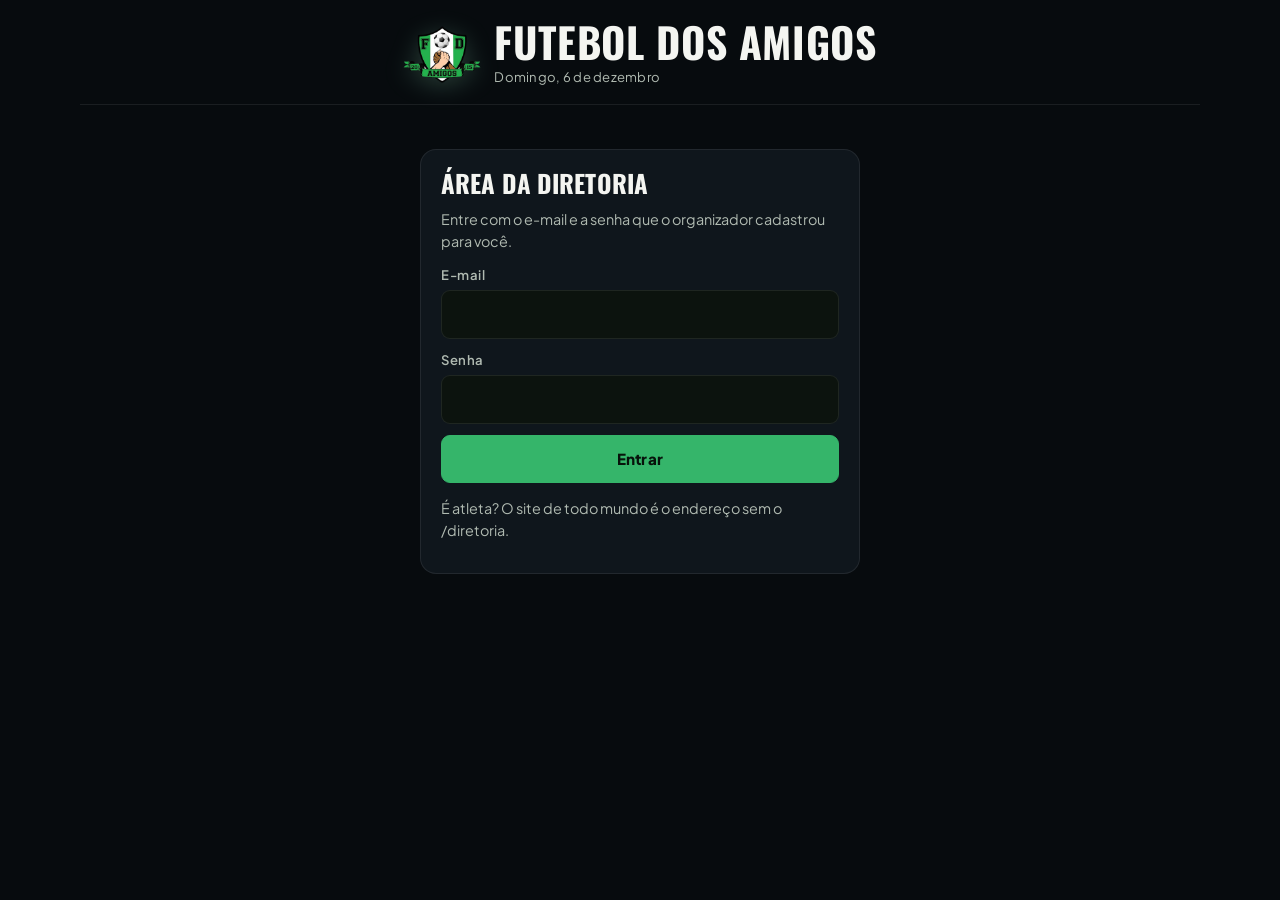
==== commit c9ec4a11: "V65: publish official November lineup and verified voting" ====
--- a/diretoria/index.html
+++ b/diretoria/index.html
@@ -1,2 +1,2 @@
 <!doctype html>
-<html lang="pt-BR"><head><meta charset="utf-8"><meta name="viewport" content="width=device-width, initial-scale=1, viewport-fit=cover"><link rel="preload" href="/fonts/barlow-condensed-latin-800-normal.woff2" as="font" type="font/woff2" crossorigin><meta name="description" content="Futebol dos Amigos, a pelada de domingo no Campo do Imperial, Xavante, Belford Roxo: avisos, jornal, ranking e times."><meta property="og:title" content="Futebol dos Amigos"><meta property="og:description" content="Pelada de domingo no Campo do Imperial, Xavante, Belford Roxo. Avisos, jornal, ranking e times."><meta name="theme-color" content="#080c10"><meta name="color-scheme" content="dark"><link rel="icon" type="image/png" sizes="32x32" href="/icon-32.png"><link rel="apple-touch-icon" href="/icon-180.png"><meta name="robots" content="noindex"><title>Diretoria · Futebol dos Amigos</title><link rel="stylesheet" href="/app.css"></head><body><div id="app"></div><script src="/config.js"></script><script>window.FDA_MODE="diretoria";</script><script src="/supabase.js"></script><script src="/app.js"></script></body></html>+<html lang="pt-BR"><head><meta charset="utf-8"><meta name="viewport" content="width=device-width, initial-scale=1, viewport-fit=cover"><link rel="preconnect" href="https://fonts.googleapis.com"><link rel="preconnect" href="https://fonts.gstatic.com" crossorigin><link rel="stylesheet" href="https://fonts.googleapis.com/css2?family=JetBrains+Mono:wght@500;700&amp;family=Oswald:wght@500;600;700&amp;family=Plus+Jakarta+Sans:wght@400;500;600;700;800&amp;display=swap"><meta name="description" content="Futebol dos Amigos, a pelada de domingo no Campo do Imperial, Xavante, Belford Roxo: avisos, jornal, ranking e times."><meta property="og:title" content="Futebol dos Amigos"><meta property="og:description" content="Pelada de domingo no Campo do Imperial, Xavante, Belford Roxo. Avisos, jornal, ranking e times."><meta name="theme-color" content="#070B0E"><meta name="color-scheme" content="dark"><link rel="icon" type="image/png" sizes="32x32" href="/icon-32.png"><link rel="apple-touch-icon" href="/icon-180.png"><meta name="robots" content="noindex"><title>Diretoria · Futebol dos Amigos</title><link rel="stylesheet" href="/app.css"></head><body><div id="app"></div><script src="/config.js"></script><script>window.FDA_MODE="diretoria";</script><script src="/supabase.js"></script><script src="/app.js"></script></body></html>
--- a/app.css
+++ b/app.css
@@ -747,3 +747,114 @@
   .result-goals,.result-honors{gap:7px}.goal-team{padding:9px 8px}.honor-card{gap:8px;padding:8px}.honor-murcha img{width:48px;height:64px}.honor-card strong{font-size:1rem}
 }
 @media (max-width:380px){.result-goals,.result-honors{grid-template-columns:1fr}.honor-murcha img{width:58px;height:72px}}
+.fda-top {
+  display: grid;
+  grid-template-columns: 44px minmax(0,1fr) 44px;
+  align-items: center;
+  justify-items: center;
+  background: #121212;
+}
+.fda-top .top-in {
+  grid-column: 2;
+  justify-content: center;
+  text-align: left;
+}
+.fda-top .logo {
+  width: clamp(48px, 10vw, 78px);
+  max-height: none;
+  filter: drop-shadow(0 4px 0 #080b09) drop-shadow(0 5px 9px #37c8793d);
+}
+.header-action {
+  display: grid;
+  place-items: center;
+  width: 44px;
+  height: 44px;
+  color: #eef4ef;
+  background: #202421;
+  border: 1px solid #364238;
+  border-radius: 9px;
+}
+.header-action svg { width: 22px; fill: none; stroke: currentColor; stroke-width: 1.8; stroke-linecap: round; }
+.tabs { position: sticky; top: 0; background: #181a18f5; }
+.mc {
+  background: radial-gradient(ellipse at 6% 45%,#4f1c24 0,transparent 42%),
+    radial-gradient(ellipse at 94% 45%,#13462d 0,transparent 42%),
+    repeating-linear-gradient(90deg,#ffffff04 0 32px,transparent 32px 64px),#181818;
+}
+.club-art {
+  display: inline-block;
+  flex: none;
+  width: var(--art-width,42px);
+  aspect-ratio: var(--art-ratio);
+  border-radius: 8%;
+  vertical-align: middle;
+}
+.duel .club-art { --art-width: min(100%,215px); }
+.sbd-t .club-art { --art-width: clamp(28px,7vw,45px); }
+.tw-h .club-art, .team header .club-art { --art-width: 31px; margin-inline-end: 7px; }
+.kit-avatar { position: relative; display: inline-flex; flex: none; }
+.kit-avatar .club-art { --art-width: 15px; position: absolute; right: -5px; bottom: -2px; }
+.kit-avatar + .nm { margin-inline-start: 4px; }
+.pf-id .club-art { margin-top: 7px; }
+.rating { display: block; color: #e8c77d; font-size: .82rem; margin-top: 6px; }
+.tv-controls { display: flex; flex-wrap: wrap; gap: 6px; }
+.fda-tv [data-tv-slide] time { display: block; margin-block: 8px; color: var(--text-secondary); font-size: .8rem; }
+.award-poster {
+  border: 1px solid #76704c;
+  background: radial-gradient(ellipse at top,#3b361d,transparent 73%),#181818;
+}
+.award-poster.murcha { border-color: #42644d; background: radial-gradient(ellipse at top,#213e2b,transparent 73%),#181818; }
+.poster-art { display: flex; align-items: center; justify-content: center; flex-wrap: wrap; gap: 8px; padding-block: 10px; }
+.poster-art .club-art { --art-width: clamp(29px,9vw,62px); }
+.honor-card .club-art { --art-width: 38px; }
+.fda-tv .award-poster strong { font: 800 clamp(1.6rem,5vw,3.3rem)/.95 var(--display); text-transform: uppercase; }
+.poster-download { margin-top: 10px; }
+.teams-month { max-width: 250px; }
+.cd { background: #121212; border-color: #478361; }
+.cd b { color: #afffca; text-shadow: 0 0 13px #44d18155; font-variant-numeric: tabular-nums; }
+
+/* V65 · sistema visual de transmissão */
+:root {
+  --body: "Plus Jakarta Sans", Arial, sans-serif;
+  --display: Oswald, "Arial Narrow", sans-serif;
+  --mono: "JetBrains Mono", ui-monospace, monospace;
+  --bg-base: #070B0E;
+  --bg-surface: #0F161C;
+  --line: rgba(255,255,255,.08);
+  --border-glass: 1px solid var(--line);
+}
+body { background: var(--bg-base); font-family: var(--body); }
+.card, .mc, .latest-result, .award-poster, .award-poster.murcha {
+  background: var(--bg-surface);
+  border: var(--border-glass);
+  border-radius: 16px;
+  box-shadow: none;
+}
+.mc { text-align: center; }
+.mc-status { background: #173027; }
+.fda-top, .tabs { background: var(--bg-base); }
+.fda-top .logo { filter: drop-shadow(0 5px 12px #a4ffd133); }
+.tabs .ti { width: 19px; height: 19px; }
+.tabs .tl { font-family: var(--body); font-size: clamp(.67rem,1.4vw,.8rem); }
+.tn, .sbd-t span, .lineup-team strong { font-family: var(--display); text-transform: uppercase; }
+.cd b, .tl-n b, .vsb small, .lineup-count { font-family: var(--mono); font-variant-numeric: tabular-nums; }
+.cd { background: #0b1116; border-color: var(--line); }
+.cd b { color: #a7f2ba; text-shadow: none; }
+.club-art img { display: block; width: 100%; height: 100%; object-fit: contain; filter: drop-shadow(0 10px 20px rgba(0,0,0,.75)); }
+.duel .club-art { --art-width: min(100%,155px); }
+.kit-avatar .club-art img { filter: drop-shadow(0 1px 2px #000a); }
+.broadcast-grid { display: grid; gap: 14px; margin-bottom: 14px; }
+.broadcast-grid > * { min-width: 0; margin: 0; }
+.lineup-brief { padding: clamp(16px,2.3vw,26px); }
+.lineup-brief h2 { margin-bottom: 4px; }
+.lineup-team { display: flex; gap: 12px; align-items: center; padding-block: 10px; border-top: var(--border-glass); }
+.lineup-team .club-art { --art-width: 49px; }
+.lineup-team strong { display: block; font-size: 1.15rem; }
+.lineup-name { display: block; font-size: .8rem; }
+.lineup-count { margin-left: auto; font-size: .75rem; text-align: right; }
+.poster-art { position: relative; }
+@media (min-width: 860px) {
+  .broadcast-grid { grid-template-columns: repeat(12,minmax(0,1fr)); gap: 16px; }
+  .broadcast-grid > .mc { grid-column: span 7; }
+  .broadcast-grid > .lineup-brief { grid-column: span 5; }
+}
